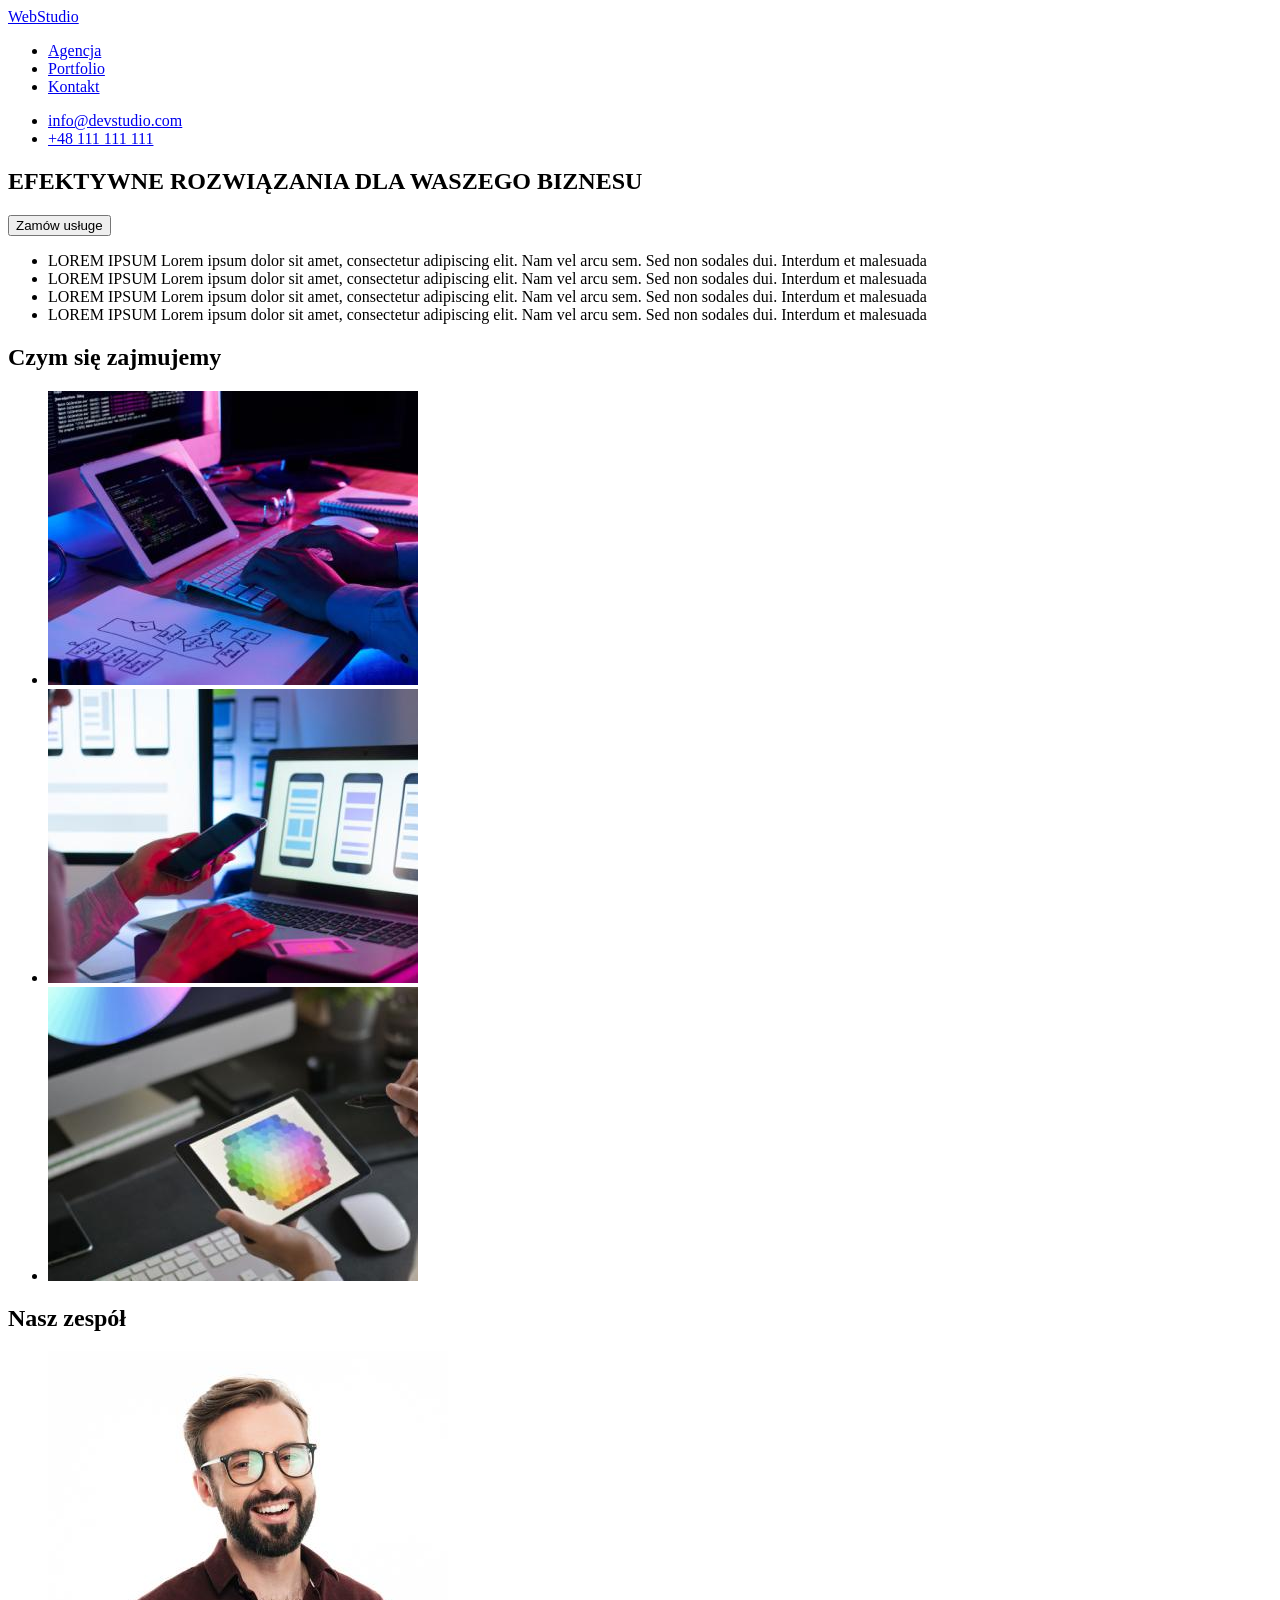
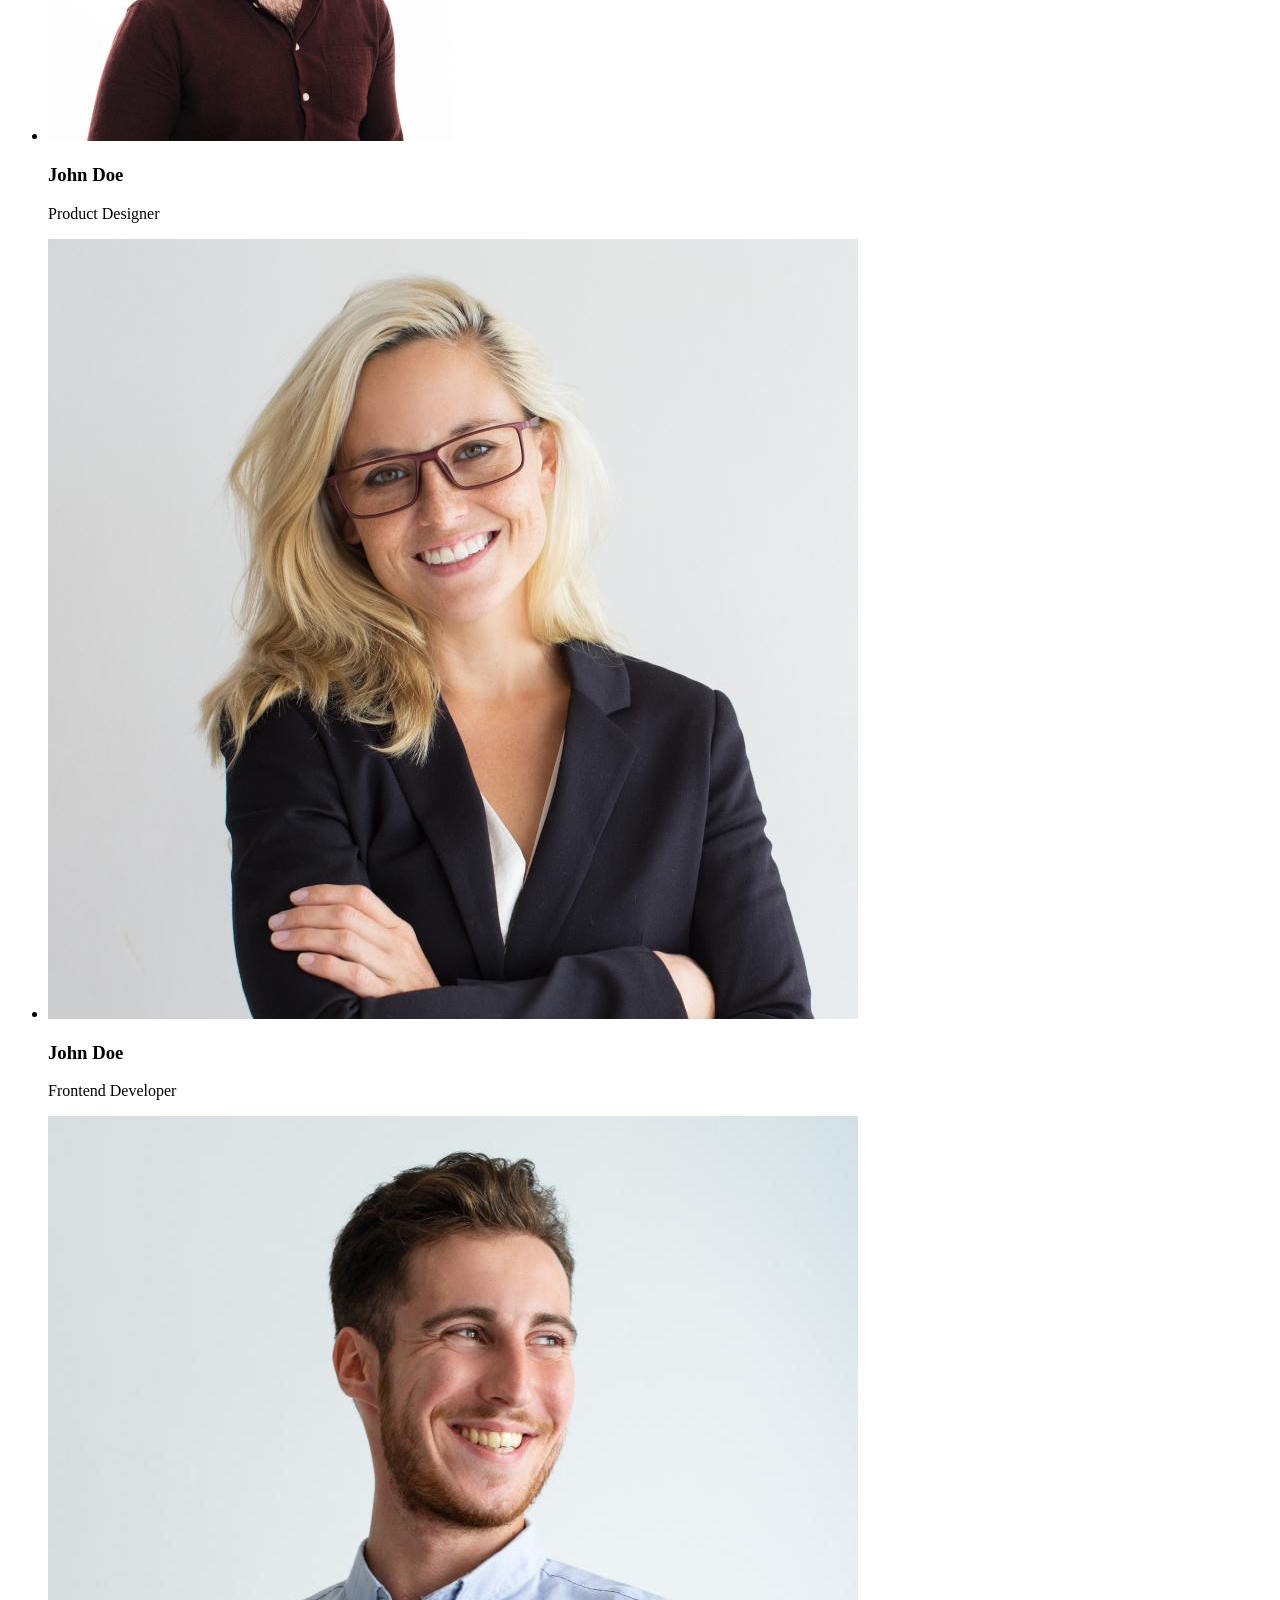
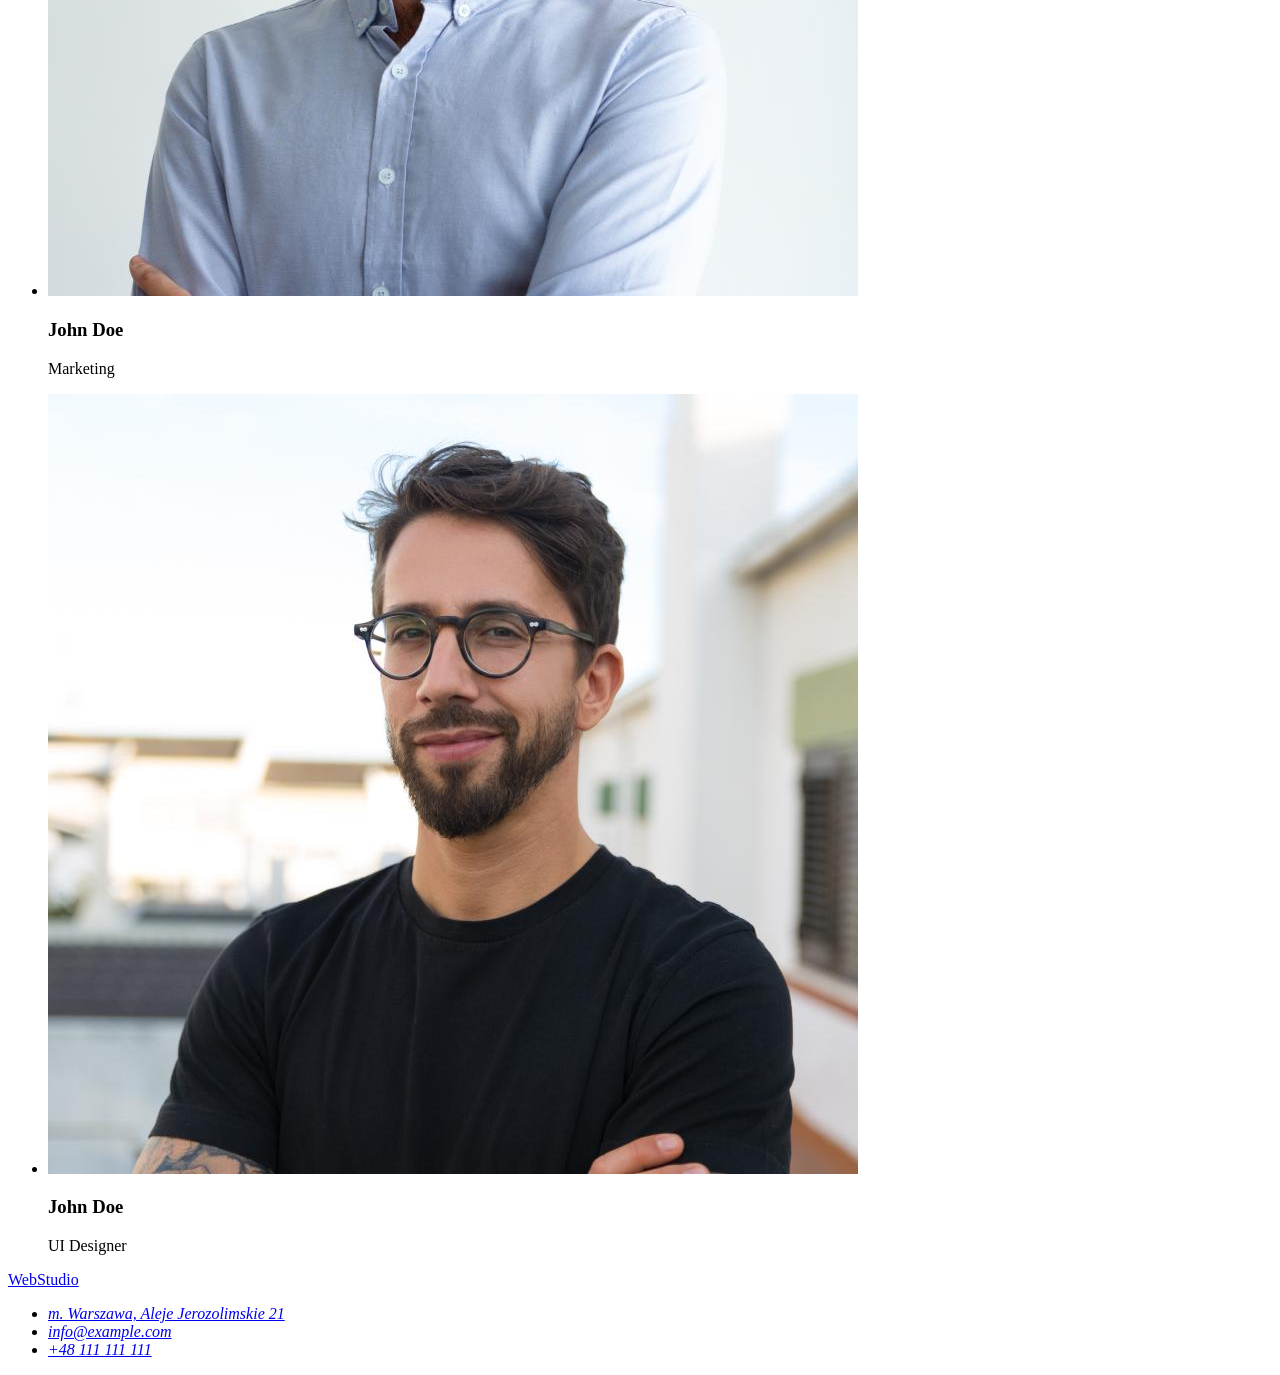
==== index.html @ 4e59d295 "Add files via upload" ====
<!DOCTYPE html>
<html lang="pl">
<head>
    <meta charset="UTF-8">
    <meta http-equiv="X-UA-Compatible" content="IE=edge">
    <meta name="viewport" content="width=device-width, initial-scale=1.0">
    <title>Studio</title>
</head>

<body>

    <header>
        <a href="WebStudio">WebStudio</a>
       
        <nav>
            <ul>
                <li><a href="#">Agencja</a></li>
                <li><a href="#">Portfolio</a></li>
                <li><a href="#">Kontakt</a></li>
            </ul> 
        </nav>
        <ul>
            <li><a href="mailto:info@devstudio.com">info@devstudio.com</a></li>
            <li><a href="tel:+48111111111">+48 111 111 111</a></li>
        </ul>
    </header>
    
    <main>
        <!--HERO-->
        <section>
            <div>
                <h1>EFEKTYWNE ROZWIĄZANIA DLA WASZEGO BIZNESU</h1>
                <button type="button">Zamów usługe</button>
            </div>
        </section>

        <!--Portfolio-->
        <section>
            <!--Nasze atuty-->
            <div>
                <ul>
                    <li>LOREM IPSUM
                    Lorem ipsum dolor sit amet, consectetur adipiscing elit. Nam vel arcu sem. Sed non sodales dui. Interdum et malesuada</li>
                    <li>LOREM IPSUM
                    Lorem ipsum dolor sit amet, consectetur adipiscing elit. Nam vel arcu sem. Sed non sodales dui. Interdum et malesuada</li>
                    <li>LOREM IPSUM
                    Lorem ipsum dolor sit amet, consectetur adipiscing elit. Nam vel arcu sem. Sed non sodales dui. Interdum et malesuada</li>
                    <li>LOREM IPSUM
                    Lorem ipsum dolor sit amet, consectetur adipiscing elit. Nam vel arcu sem. Sed non sodales dui. Interdum et malesuada</li>
                </ul>
            </div>

            <!--Czym się zajmujemy-->
            <div>
                <h2>Czym się zajmujemy</h2>
                
                <ul>
                    <li>
                        <img src="images/portfolio/box1.jpg" alt="box 1" width="370" height="294"/>
                    </li>
                    <li>
                        <img src="images/portfolio/box2.jpg" alt="box 2" width="370" height="294"/>
                    </li>
                    <li>
                        <img src="images/portfolio/box3.jpg" alt="box 3" width="370" height="294"/>
                    </li>
                </ul>
            </div>
        </section>

        <!--Agencja-->
        <section>
            <h2>Nasz zespół</h2>
            <div>
                <ul>
                    <li>
                        <img src="images/team/teamcard1.jpg" alt="team card 1" width="406" height="390">
                            <h3>John Doe</h3>
                            <p>Product Designer</p>
                    </li>
                    <li>
                        <img src="images/team/teamcard2.jpg" alt="team card 2" width="810" height="780">
                            <h3>John Doe</h3>
                            <p>Frontend Developer</p>
                    </li>
                    <li>
                        <img src="images/team/teamcard3.jpg" alt="team card 3" width="810" height="780">
                            <h3>John Doe</h3>
                            <p>Marketing</p>
                    </li>
                    <li>
                        <img src="images/team/teamcard4.jpg" alt="team card 4" width="810" height="780">
                            <h3>John Doe</h3>
                            <p>UI Designer</p>
                    </li>
                </ul>
            </div>

        </section>
    
    </main>

    <footer>

        <a href="WebStudio">WebStudio</a>
       
        <address>
            <ul>
                <li><a href="#" target="_blank">m. Warszawa, Aleje Jerozolimskie 21</a></li>
                <li><a href="mailto:info@example.com">info@example.com</a></li>
                <li><a href="tel:+48111111111">+48 111 111 111</a></li>
            </ul>
        </address>

    </footer>
                   

</body>
</html>
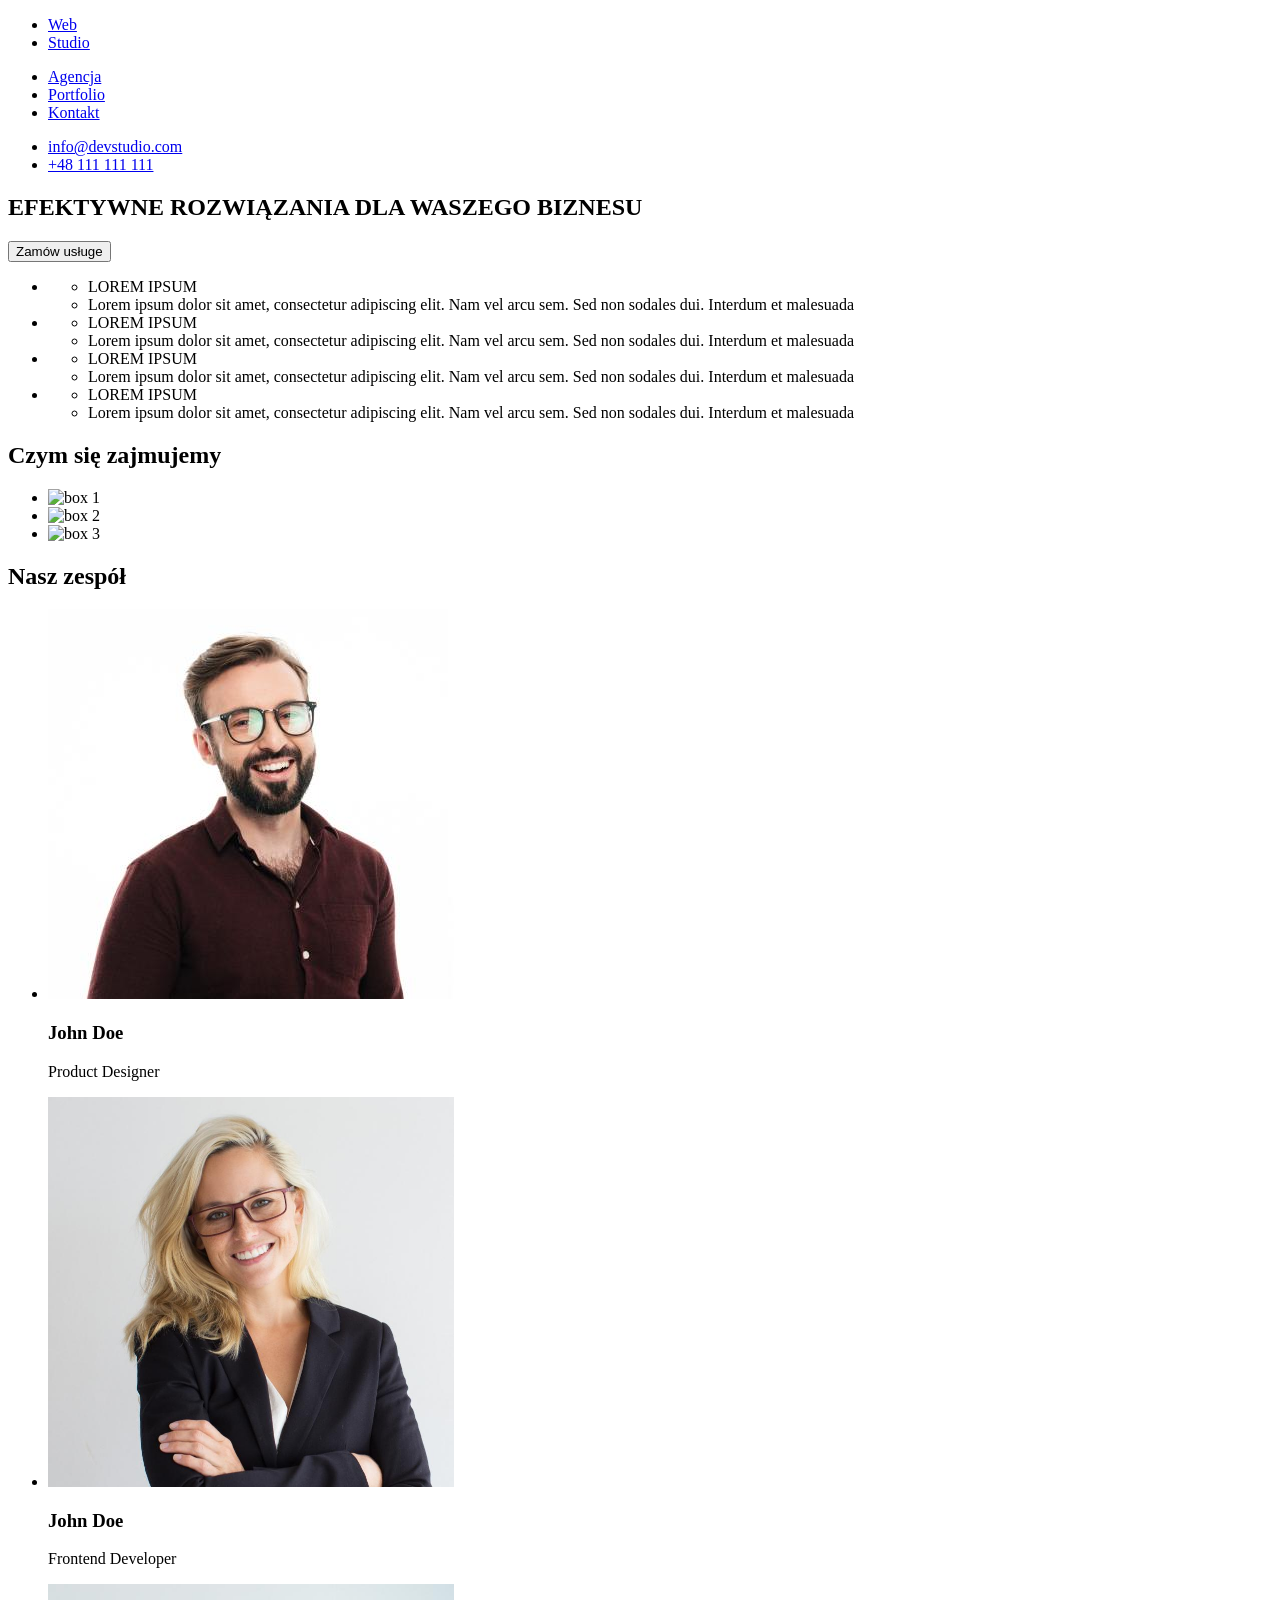
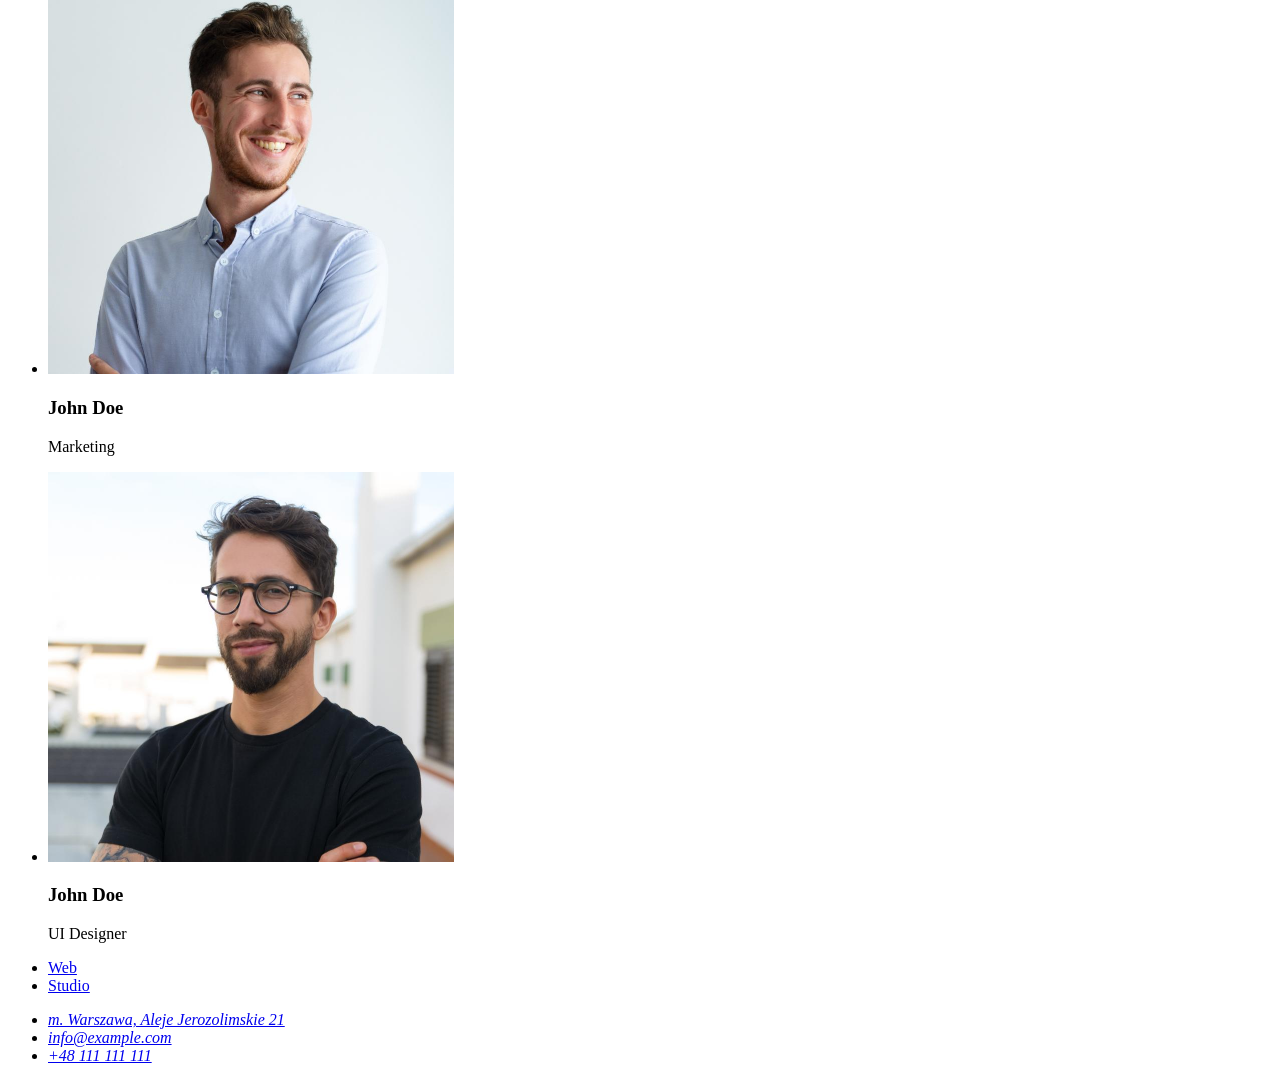
==== commit 6a1802ea: "Update index.html" ====
--- a/index.html
+++ b/index.html
@@ -4,95 +4,123 @@
     <meta charset="UTF-8">
     <meta http-equiv="X-UA-Compatible" content="IE=edge">
     <meta name="viewport" content="width=device-width, initial-scale=1.0">
+    <link rel="stylesheet" href="css/style.css">
+    <link rel="preconnect" href="https://fonts.googleapis.com">
+    <link rel="preconnect" href="https://fonts.gstatic.com" crossorigin>
+    <link href="https://fonts.googleapis.com/css2?family=Raleway:wght@700&family=Roboto:wght@400;500;700;900&display=swap"
+        rel="stylesheet">
+
     <title>Studio</title>
 </head>
 
 <body>
 
-    <header>
-        <a href="WebStudio">WebStudio</a>
-       
-        <nav>
-            <ul>
-                <li><a href="#">Agencja</a></li>
-                <li><a href="#">Portfolio</a></li>
-                <li><a href="#">Kontakt</a></li>
-            </ul> 
+    <header class="header">
+        <nav class="navigation">
+            
+                <ul class="navigation-list-logo">
+                    <li><a class="navigation-list-logo-item-left" href="index.html">Web</a></li>
+                    <li><a class="navigation-list-logo-item-right" href="index.html">Studio</a></li>
+                </ul>
+
+                <ul class="navigation-list">
+                    <li class="navigation-list-item"><a class="navigation-list-link" href="#">Agencja</a></li>
+                    <li class="navigation-list-item"><a class="navigation-list-link" href="portfolio.html">Portfolio</a></li>
+                    <li class="navigation-list-item"><a class="navigation-list-link" href="#">Kontakt</a></li>
+                </ul> 
         </nav>
-        <ul>
-            <li><a href="mailto:info@devstudio.com">info@devstudio.com</a></li>
-            <li><a href="tel:+48111111111">+48 111 111 111</a></li>
-        </ul>
+            <ul class="address">
+                <li class="address-list"><a class="address-list-mailto" href="mailto:info@devstudio.com">info@devstudio.com</a></li>
+                <li class="address-list"><a class="address-list-phone-number" href="tel:+48111111111">+48 111 111 111</a></li>
+            </ul>
     </header>
     
-    <main>
+    <main class="main">
         <!--HERO-->
-        <section>
-            <div>
-                <h1>EFEKTYWNE ROZWIĄZANIA DLA WASZEGO BIZNESU</h1>
-                <button type="button">Zamów usługe</button>
+        <section class="hero">
+            <div class="hero-central">
+                <h1 class="main-header">EFEKTYWNE ROZWIĄZANIA DLA WASZEGO BIZNESU</h1>
+                <button class="modal-btn" type="button">Zamów usługe</button>
             </div>
         </section>
 
-        <!--Portfolio-->
-        <section>
+        <!-- O nas -->
+        <section class="about">
             <!--Nasze atuty-->
-            <div>
-                <ul>
-                    <li>LOREM IPSUM
-                    Lorem ipsum dolor sit amet, consectetur adipiscing elit. Nam vel arcu sem. Sed non sodales dui. Interdum et malesuada</li>
-                    <li>LOREM IPSUM
-                    Lorem ipsum dolor sit amet, consectetur adipiscing elit. Nam vel arcu sem. Sed non sodales dui. Interdum et malesuada</li>
-                    <li>LOREM IPSUM
-                    Lorem ipsum dolor sit amet, consectetur adipiscing elit. Nam vel arcu sem. Sed non sodales dui. Interdum et malesuada</li>
-                    <li>LOREM IPSUM
-                    Lorem ipsum dolor sit amet, consectetur adipiscing elit. Nam vel arcu sem. Sed non sodales dui. Interdum et malesuada</li>
+            <div class="about-top">
+                <ul class="about-strengths-list">
+                    <li class="about-strengths-list-item">
+                        <ul class="about-strengths-list-item-list">
+                            <li class="about-strengths-list-item-list-item">LOREM IPSUM</li>
+                            <li class="about-strengths-list-item-list-item-text">Lorem ipsum dolor sit amet, consectetur adipiscing elit. Nam vel arcu sem. Sed non sodales dui. Interdum et malesuada</li>
+                        </ul>
+                    </li>    
+                   
+                    <li class="about-strengths-list-item">
+                        <ul class="about-strengths-list-item-list">
+                            <li class="about-strengths-list-item-list-item">LOREM IPSUM</li>
+                            <li class="about-strengths-list-item-list-item-text">Lorem ipsum dolor sit amet, consectetur adipiscing elit. Nam vel arcu sem. Sed non sodales dui. Interdum et malesuada</li>
+                        </ul>
+                    </li>
+                    <li class="about-strengths-list-item">
+                        <ul class="about-strengths-list-item-list">
+                            <li class="about-strengths-list-item-list-item">LOREM IPSUM</li>
+                            <li class="about-strengths-list-item-list-item-text">Lorem ipsum dolor sit amet, consectetur adipiscing elit. Nam vel arcu sem. Sed non sodales dui. Interdum et malesuada</li>
+                        </ul>
+                    </li>
+                    <li class="about-strengths-list-item">
+                        <ul class="about-strengths-list-item-list">
+                            <li class="about-strengths-list-item-list-item">LOREM IPSUM</li>
+                            <li class="about-strengths-list-item-list-item-text">Lorem ipsum dolor sit amet, consectetur adipiscing elit. Nam vel arcu sem. Sed non sodales dui. Interdum et malesuada</li>
+                        </ul>
+                    </li>
                 </ul>
             </div>
 
             <!--Czym się zajmujemy-->
-            <div>
-                <h2>Czym się zajmujemy</h2>
+            <div class="about-bottom">
+                <h2 class="secondary-header">Czym się zajmujemy</h2>
                 
-                <ul>
-                    <li>
-                        <img src="images/portfolio/box1.jpg" alt="box 1" width="370" height="294"/>
+                <ul class="about-img-list">
+                    <li class="about-img-list-item">
+                        <img class="about-img-list-img" src="images/job/box1.jpg" alt="box 1" width="370" height="294"/>
                     </li>
-                    <li>
-                        <img src="images/portfolio/box2.jpg" alt="box 2" width="370" height="294"/>
+                    <li class="about-img-list-item">
+                        <img class="about-img-list-img" src="images/job/box2.jpg" alt="box 2" width="370" height="294"/>
                     </li>
-                    <li>
-                        <img src="images/portfolio/box3.jpg" alt="box 3" width="370" height="294"/>
+                    <li class="about-img-list-item">
+                        <img class="about-img-list-img" src="images/job/box3.jpg" alt="box 3" width="370" height="294"/>
                     </li>
                 </ul>
             </div>
         </section>
 
         <!--Agencja-->
-        <section>
-            <h2>Nasz zespół</h2>
-            <div>
-                <ul>
-                    <li>
-                        <img src="images/team/teamcard1.jpg" alt="team card 1" width="406" height="390">
-                            <h3>John Doe</h3>
-                            <p>Product Designer</p>
+        <section class="agency">
+            <h2 class="secondary-header">Nasz zespół</h2>
+            <div class="agency-central">
+                <ul class="agency-img-list">
+                    <li class="agency-img-list-item">
+                        <img class="agency-img-list-item-team" src="images/team/teamcard1.jpg" alt="team card 1" width="406" height="390">
+                            <h3 class="agency-list-name">John Doe</h3>
+                            <p class="agency-img-list-item-team-item">Product Designer</p>
                     </li>
-                    <li>
-                        <img src="images/team/teamcard2.jpg" alt="team card 2" width="810" height="780">
-                            <h3>John Doe</h3>
-                            <p>Frontend Developer</p>
+                    <li class="agency-img-list-item">
+                        <img class="agency-img-list-item-team" src="images/team/teamcard2.jpg" alt="team card 2" width="406" height="390">
+                            <h3 class="agency-list-name">John Doe</h3>
+                            <p class="agency-img-list-item-team-item">Frontend Developer</p>
                     </li>
-                    <li>
-                        <img src="images/team/teamcard3.jpg" alt="team card 3" width="810" height="780">
-                            <h3>John Doe</h3>
-                            <p>Marketing</p>
+                    <li class="agency-img-list-item">
+                        <img class="agency-img-list-item-team" src="images/team/teamcard3.jpg" alt="team card 3" width="406" height="390">
+                            <h3 class="agency-list-name">John Doe</h3>
+                            <p class="agency-img-list-item-team-item">Marketing</p>
                     </li>
-                    <li>
-                        <img src="images/team/teamcard4.jpg" alt="team card 4" width="810" height="780">
-                            <h3>John Doe</h3>
-                            <p>UI Designer</p>
+                    <li class="agency-img-list-item">
+                        <img class="agency-img-list-item-team" src="images/team/teamcard4.jpg" alt="team card 4" width="406" height="390">
+                            <h3 class="agency-list-name">John Doe</h3>
+                            <p class="agency-img-list-item-team-item">UI Designer</p>
                     </li>
+                    
                 </ul>
             </div>
 
@@ -100,15 +128,19 @@
     
     </main>
 
-    <footer>
+    <footer class="footer">
+    
+        <ul class="navigation-list-logo">
+            <li><a class="navigation-list-logo-item-left" href="index.html">Web</a></li>
+            <li><a class="navigation-list-logo-item-right" href="index.html">Studio</a></li>
+        </ul>
 
-        <a href="WebStudio">WebStudio</a>
        
-        <address>
-            <ul>
-                <li><a href="#" target="_blank">m. Warszawa, Aleje Jerozolimskie 21</a></li>
-                <li><a href="mailto:info@example.com">info@example.com</a></li>
-                <li><a href="tel:+48111111111">+48 111 111 111</a></li>
+        <address class="address">
+            <ul class="address-list">
+                <li class="address-list-item"><a class="address-list-item-link-address" href="#" target="_blank">m. Warszawa, Aleje Jerozolimskie 21</a></li>
+                <li class="address-list-item"><a class="address-list-item-link-mailto" href="mailto:info@example.com">info@example.com</a></li>
+                <li class="address-list-item"><a class="address-list-item-link-phone-number" href="tel:+48111111111">+48 111 111 111</a></li>
             </ul>
         </address>
 
@@ -116,4 +148,4 @@
                    
 
 </body>
-</html>+</html>
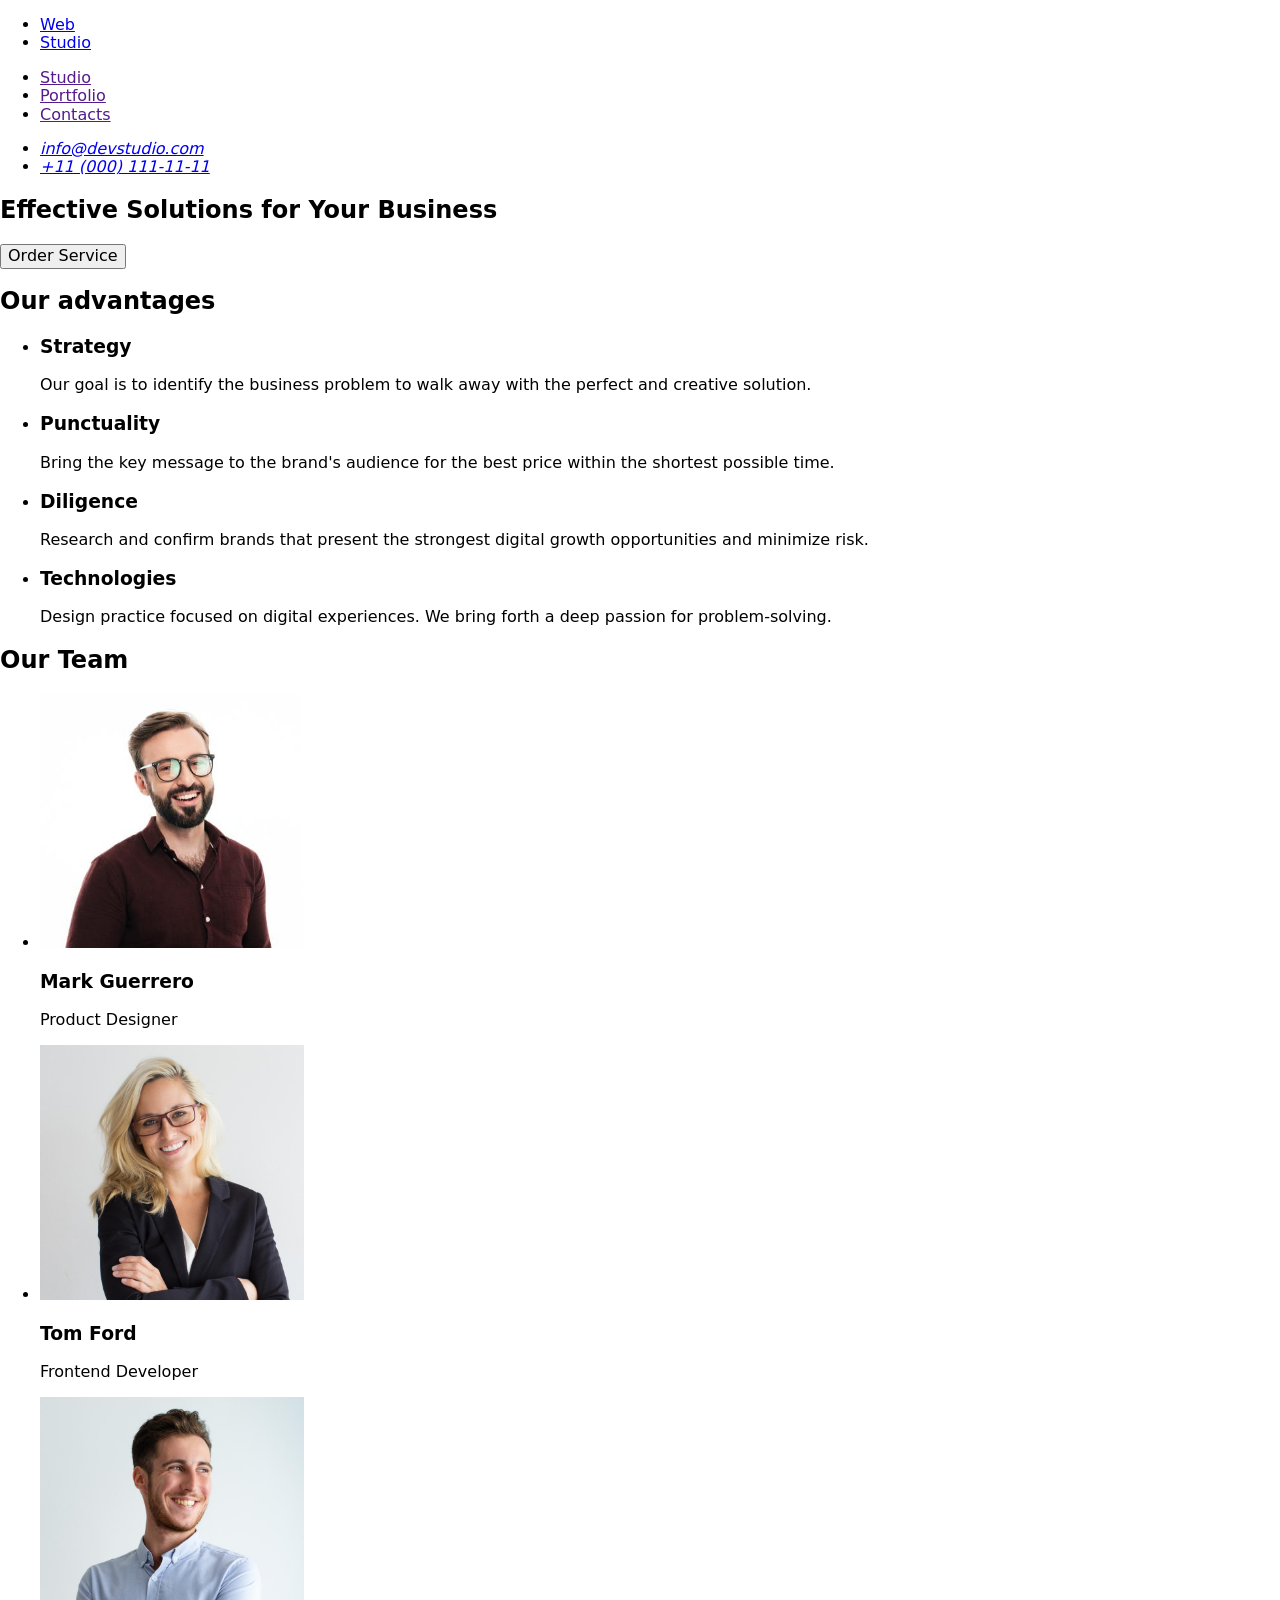
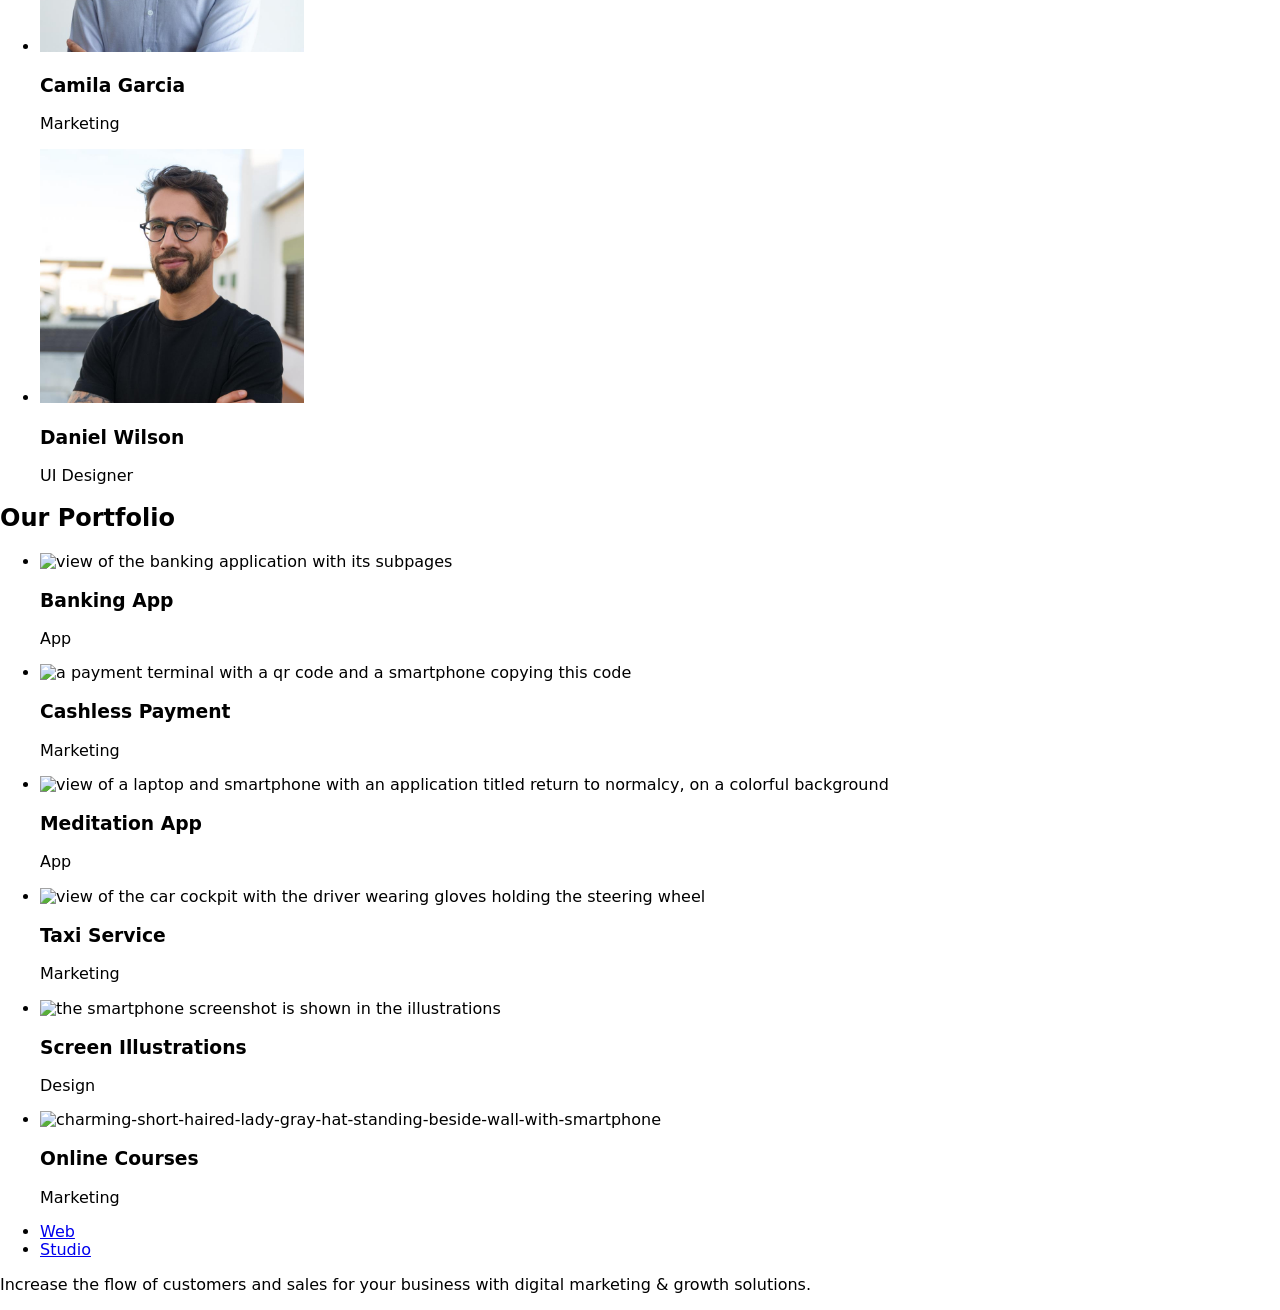
==== commit 28e4cd4e: "Add files via upload" ====
--- a/index.html
+++ b/index.html
@@ -1,151 +1,244 @@
 <!DOCTYPE html>
-<html lang="pl">
-<head>
-    <meta charset="UTF-8">
-    <meta http-equiv="X-UA-Compatible" content="IE=edge">
-    <meta name="viewport" content="width=device-width, initial-scale=1.0">
-    <link rel="stylesheet" href="css/style.css">
-    <link rel="preconnect" href="https://fonts.googleapis.com">
-    <link rel="preconnect" href="https://fonts.gstatic.com" crossorigin>
-    <link href="https://fonts.googleapis.com/css2?family=Raleway:wght@700&family=Roboto:wght@400;500;700;900&display=swap"
-        rel="stylesheet">
-
-    <title>Studio</title>
-</head>
-
-<body>
-
+<html lang="en">
+  <head>
+    <meta charset="UTF-8" />
+    <meta http-equiv="X-UA-Compatible" content="IE=edge" />
+    <meta name="viewport" content="width=device-width, initial-scale=1.0" />
+    <link rel="preconnect" href="https://fonts.googleapis.com" />
+    <link rel="preconnect" href="https://fonts.gstatic.com" crossorigin />
+    <link
+      href="https://fonts.googleapis.com/css2?family=Raleway:ital,wght@0,700;1,700&family=Roboto:wght@400;500;700&display=swap"
+      rel="stylesheet"
+    />
+    <link
+      rel="stylesheet"
+      href="https://cdn.jsdelivr.net/npm/modern-normalize@1.1.0/modern-normalize.min.css"
+    />
+    <link rel="stylesheet" href="./css/styles.css" />
+    <title>WebStudio</title>
+  </head>
+
+  <body>
     <header class="header">
-        <nav class="navigation">
-            
-                <ul class="navigation-list-logo">
-                    <li><a class="navigation-list-logo-item-left" href="index.html">Web</a></li>
-                    <li><a class="navigation-list-logo-item-right" href="index.html">Studio</a></li>
-                </ul>
-
-                <ul class="navigation-list">
-                    <li class="navigation-list-item"><a class="navigation-list-link" href="#">Agencja</a></li>
-                    <li class="navigation-list-item"><a class="navigation-list-link" href="portfolio.html">Portfolio</a></li>
-                    <li class="navigation-list-item"><a class="navigation-list-link" href="#">Kontakt</a></li>
-                </ul> 
-        </nav>
-            <ul class="address">
-                <li class="address-list"><a class="address-list-mailto" href="mailto:info@devstudio.com">info@devstudio.com</a></li>
-                <li class="address-list"><a class="address-list-phone-number" href="tel:+48111111111">+48 111 111 111</a></li>
-            </ul>
+      <nav class="navigation">
+        <ul class="navigation-list-logo">
+          <li>
+            <a class="navigation-list-logo-item-left" href="./index.html"
+              >Web</a
+            >
+          </li>
+          <li>
+            <a class="navigation-list-logo-item-right" href="./index.html"
+              >Studio</a
+            >
+          </li>
+        </ul>
+        <ul class="navigation-list">
+          <li class="navigation-list-item">
+            <a class="navigation-list-link" href="">Studio</a>
+          </li>
+          <li class="navigation-list-item">
+            <a class="navigation-list-link" href="">Portfolio</a>
+          </li>
+          <li class="navigation-list-item">
+            <a class="navigation-list-link" href="">Contacts</a>
+          </li>
+        </ul>
+      </nav>
+      <address>
+        <ul class="address">
+          <li class="address-list">
+            <a class="address-list-mailto" href="mailto:info@devstudio.com"
+              >info@devstudio.com</a
+            >
+          </li>
+          <li class="address-list">
+            <a class="address-list-phone-number" href="tel:+110001111111"
+              >+11 (000) 111-11-11</a
+            >
+          </li>
+        </ul>
+      </address>
     </header>
-    
+
     <main class="main">
-        <!--HERO-->
-        <section class="hero">
-            <div class="hero-central">
-                <h1 class="main-header">EFEKTYWNE ROZWIĄZANIA DLA WASZEGO BIZNESU</h1>
-                <button class="modal-btn" type="button">Zamów usługe</button>
-            </div>
-        </section>
-
-        <!-- O nas -->
-        <section class="about">
-            <!--Nasze atuty-->
-            <div class="about-top">
-                <ul class="about-strengths-list">
-                    <li class="about-strengths-list-item">
-                        <ul class="about-strengths-list-item-list">
-                            <li class="about-strengths-list-item-list-item">LOREM IPSUM</li>
-                            <li class="about-strengths-list-item-list-item-text">Lorem ipsum dolor sit amet, consectetur adipiscing elit. Nam vel arcu sem. Sed non sodales dui. Interdum et malesuada</li>
-                        </ul>
-                    </li>    
-                   
-                    <li class="about-strengths-list-item">
-                        <ul class="about-strengths-list-item-list">
-                            <li class="about-strengths-list-item-list-item">LOREM IPSUM</li>
-                            <li class="about-strengths-list-item-list-item-text">Lorem ipsum dolor sit amet, consectetur adipiscing elit. Nam vel arcu sem. Sed non sodales dui. Interdum et malesuada</li>
-                        </ul>
-                    </li>
-                    <li class="about-strengths-list-item">
-                        <ul class="about-strengths-list-item-list">
-                            <li class="about-strengths-list-item-list-item">LOREM IPSUM</li>
-                            <li class="about-strengths-list-item-list-item-text">Lorem ipsum dolor sit amet, consectetur adipiscing elit. Nam vel arcu sem. Sed non sodales dui. Interdum et malesuada</li>
-                        </ul>
-                    </li>
-                    <li class="about-strengths-list-item">
-                        <ul class="about-strengths-list-item-list">
-                            <li class="about-strengths-list-item-list-item">LOREM IPSUM</li>
-                            <li class="about-strengths-list-item-list-item-text">Lorem ipsum dolor sit amet, consectetur adipiscing elit. Nam vel arcu sem. Sed non sodales dui. Interdum et malesuada</li>
-                        </ul>
-                    </li>
-                </ul>
-            </div>
-
-            <!--Czym się zajmujemy-->
-            <div class="about-bottom">
-                <h2 class="secondary-header">Czym się zajmujemy</h2>
-                
-                <ul class="about-img-list">
-                    <li class="about-img-list-item">
-                        <img class="about-img-list-img" src="images/job/box1.jpg" alt="box 1" width="370" height="294"/>
-                    </li>
-                    <li class="about-img-list-item">
-                        <img class="about-img-list-img" src="images/job/box2.jpg" alt="box 2" width="370" height="294"/>
-                    </li>
-                    <li class="about-img-list-item">
-                        <img class="about-img-list-img" src="images/job/box3.jpg" alt="box 3" width="370" height="294"/>
-                    </li>
-                </ul>
-            </div>
-        </section>
-
-        <!--Agencja-->
-        <section class="agency">
-            <h2 class="secondary-header">Nasz zespół</h2>
-            <div class="agency-central">
-                <ul class="agency-img-list">
-                    <li class="agency-img-list-item">
-                        <img class="agency-img-list-item-team" src="images/team/teamcard1.jpg" alt="team card 1" width="406" height="390">
-                            <h3 class="agency-list-name">John Doe</h3>
-                            <p class="agency-img-list-item-team-item">Product Designer</p>
-                    </li>
-                    <li class="agency-img-list-item">
-                        <img class="agency-img-list-item-team" src="images/team/teamcard2.jpg" alt="team card 2" width="406" height="390">
-                            <h3 class="agency-list-name">John Doe</h3>
-                            <p class="agency-img-list-item-team-item">Frontend Developer</p>
-                    </li>
-                    <li class="agency-img-list-item">
-                        <img class="agency-img-list-item-team" src="images/team/teamcard3.jpg" alt="team card 3" width="406" height="390">
-                            <h3 class="agency-list-name">John Doe</h3>
-                            <p class="agency-img-list-item-team-item">Marketing</p>
-                    </li>
-                    <li class="agency-img-list-item">
-                        <img class="agency-img-list-item-team" src="images/team/teamcard4.jpg" alt="team card 4" width="406" height="390">
-                            <h3 class="agency-list-name">John Doe</h3>
-                            <p class="agency-img-list-item-team-item">UI Designer</p>
-                    </li>
-                    
-                </ul>
-            </div>
-
-        </section>
-    
+      <!--HERO-->
+      <section class="hero">
+        <h1 class="main-header">Effective Solutions for Your Business</h1>
+        <button class="modal-btn" type="button">Order Service</button>
+      </section>
+
+      <!--O nas-->
+      <section class="about">
+        <!--Nasze atuty-->
+        <h2 class="secondary-header">Our advantages</h2>
+        <ul class="about-strengths">
+          <li class="about-strengths-list">
+            <h3 class="about-header-list">Strategy</h3>
+            <p class="about-strengths-list-item">
+              Our goal is to identify the business problem to walk away with the
+              perfect and creative solution.
+            </p>
+          </li>
+          <li class="about-strengths-list">
+            <h3 class="about-header-list">Punctuality</h3>
+            <p class="about-strengths-list-item">
+              Bring the key message to the brand's audience for the best price
+              within the shortest possible time.
+            </p>
+          </li>
+          <li class="about-strengths-list">
+            <h3 class="about-header-list">Diligence</h3>
+            <p class="about-strengths-list-item">
+              Research and confirm brands that present the strongest digital
+              growth opportunities and minimize risk.
+            </p>
+          </li>
+          <li class="about-strengths-list">
+            <h3 class="about-header-list">Technologies</h3>
+            <p class="about-strengths-list-item">
+              Design practice focused on digital experiences. We bring forth a
+              deep passion for problem-solving.
+            </p>
+          </li>
+        </ul>
+      </section>
+
+      <!--Agencja-->
+      <section class="agency">
+        <h2 class="secondary-header">Our Team</h2>
+        <ul class="agency-img">
+          <li class="agency-img-list">
+            <img
+              class="agency-img-list-team"
+              src="./images/team/teamcard1.jpg"
+              alt="smiling man with dark beard in a blue shirt"
+              width="264"
+            />
+            <h3 class="agency-list-name">Mark Guerrero</h3>
+            <p class="agency-list-name-item">Product Designer</p>
+          </li>
+          <li class="agency-img-list">
+            <img
+              class="agency-img-list-team"
+              src="./images/team/teamcard2.jpg"
+              alt="a smiling man with red beard and a blue shirt"
+              width="264"
+            />
+            <h3 class="agency-list-name">Tom Ford</h3>
+            <p class="agency-list-name-item">Frontend Developer</p>
+          </li>
+          <li class="agency-img-list">
+            <img
+              class="agency-img-list-team"
+              src="./images/team/teamcard3.jpg"
+              alt="woman with long black hair in a pink sweater"
+              width="264"
+            />
+            <h3 class="agency-list-name">Camila Garcia</h3>
+            <p class="agency-list-name-item">Marketing</p>
+          </li>
+          <li class="agency-img-list">
+            <img
+              class="agency-img-list-team"
+              src="./images/team/teamcard4.jpg"
+              alt="a shaggy man with short stubble in a gray T-shirt"
+              width="264"
+            />
+            <h3 class="agency-list-name">Daniel Wilson</h3>
+            <p class="agency-list-name-item">UI Designer</p>
+          </li>
+        </ul>
+      </section>
+
+      <!--Portfolio-->
+      <section class="portfolio">
+        <h2 class="secondary-header">Our Portfolio</h2>
+        <ul class="portfolio-img">
+          <li class="portfolio-img-list">
+            <img
+              class="portfolio-img-list-item"
+              src="./images/portfolio/img1.jpg"
+              alt="view of the banking application with its subpages"
+              width="360"
+            />
+            <h3 class="portfolio-list-title">Banking App</h3>
+            <p class="portfolio-list-product">App</p>
+          </li>
+          <li class="portfolio-img-list">
+            <img
+              class="portfolio-img-list-item"
+              src="./images/portfolio/img2.jpg"
+              alt="a payment terminal with a qr code and a smartphone copying this code"
+              width="360"
+            />
+            <h3 class="portfolio-list-title">Cashless Payment</h3>
+            <p class="portfolio-list-product">Marketing</p>
+          </li>
+          <li class="portfolio-img-list">
+            <img
+              class="portfolio-img-list-item"
+              src="./images/portfolio/img3.jpg"
+              alt="view of a laptop and smartphone with an application titled return to normalcy, on a colorful background"
+              width="360"
+            />
+            <h3 class="portfolio-list-title">Meditation App</h3>
+            <p class="portfolio-list-product">App</p>
+          </li>
+          <li class="portfolio-img-list">
+            <img
+              class="portfolio-img-list-item"
+              src="./images/portfolio/img4.jpg"
+              alt="view of the car cockpit with the driver wearing gloves holding the steering wheel"
+              width="360"
+            />
+            <h3 class="portfolio-list-title">Taxi Service</h3>
+            <p class="portfolio-list-product">Marketing</p>
+          </li>
+          <li class="portfolio-img-list">
+            <img
+              class="portfolio-img-list-item"
+              src="./images/portfolio/img5.jpg"
+              alt="the smartphone screenshot is shown in the illustrations"
+              width="360"
+            />
+            <h3 class="portfolio-list-title">Screen Illustrations</h3>
+            <p class="portfolio-list-product">Design</p>
+          </li>
+          <li class="portfolio-img-list">
+            <img
+              class="portfolio-img-list-item"
+              src="./images/portfolio/img6.jpg"
+              alt="charming-short-haired-lady-gray-hat-standing-beside-wall-with-smartphone"
+              width="360"
+            />
+            <h3 class="portfolio-list-title">Online Courses</h3>
+            <p class="portfolio-list-product">Marketing</p>
+          </li>
+        </ul>
+      </section>
     </main>
 
+    <!---->
     <footer class="footer">
-    
-        <ul class="navigation-list-logo">
-            <li><a class="navigation-list-logo-item-left" href="index.html">Web</a></li>
-            <li><a class="navigation-list-logo-item-right" href="index.html">Studio</a></li>
-        </ul>
-
-       
-        <address class="address">
-            <ul class="address-list">
-                <li class="address-list-item"><a class="address-list-item-link-address" href="#" target="_blank">m. Warszawa, Aleje Jerozolimskie 21</a></li>
-                <li class="address-list-item"><a class="address-list-item-link-mailto" href="mailto:info@example.com">info@example.com</a></li>
-                <li class="address-list-item"><a class="address-list-item-link-phone-number" href="tel:+48111111111">+48 111 111 111</a></li>
-            </ul>
-        </address>
-
+      <ul class="navigation-list-logo">
+        <li>
+          <a class="footer-navigation-list-logo-item-left" href="./index.html"
+            >Web</a
+          >
+        </li>
+        <li>
+          <a class="footer-navigation-list-logo-item-right" href="./index.html"
+            >Studio</a
+          >
+        </li>
+      </ul>
+      <!--<a href="./index.html">WebStudio</a>-->
+
+      <p class="footer-text">
+        Increase the flow of customers and sales for your business with digital
+        marketing & growth solutions.
+      </p>
     </footer>
-                   
-
-</body>
+  </body>
 </html>
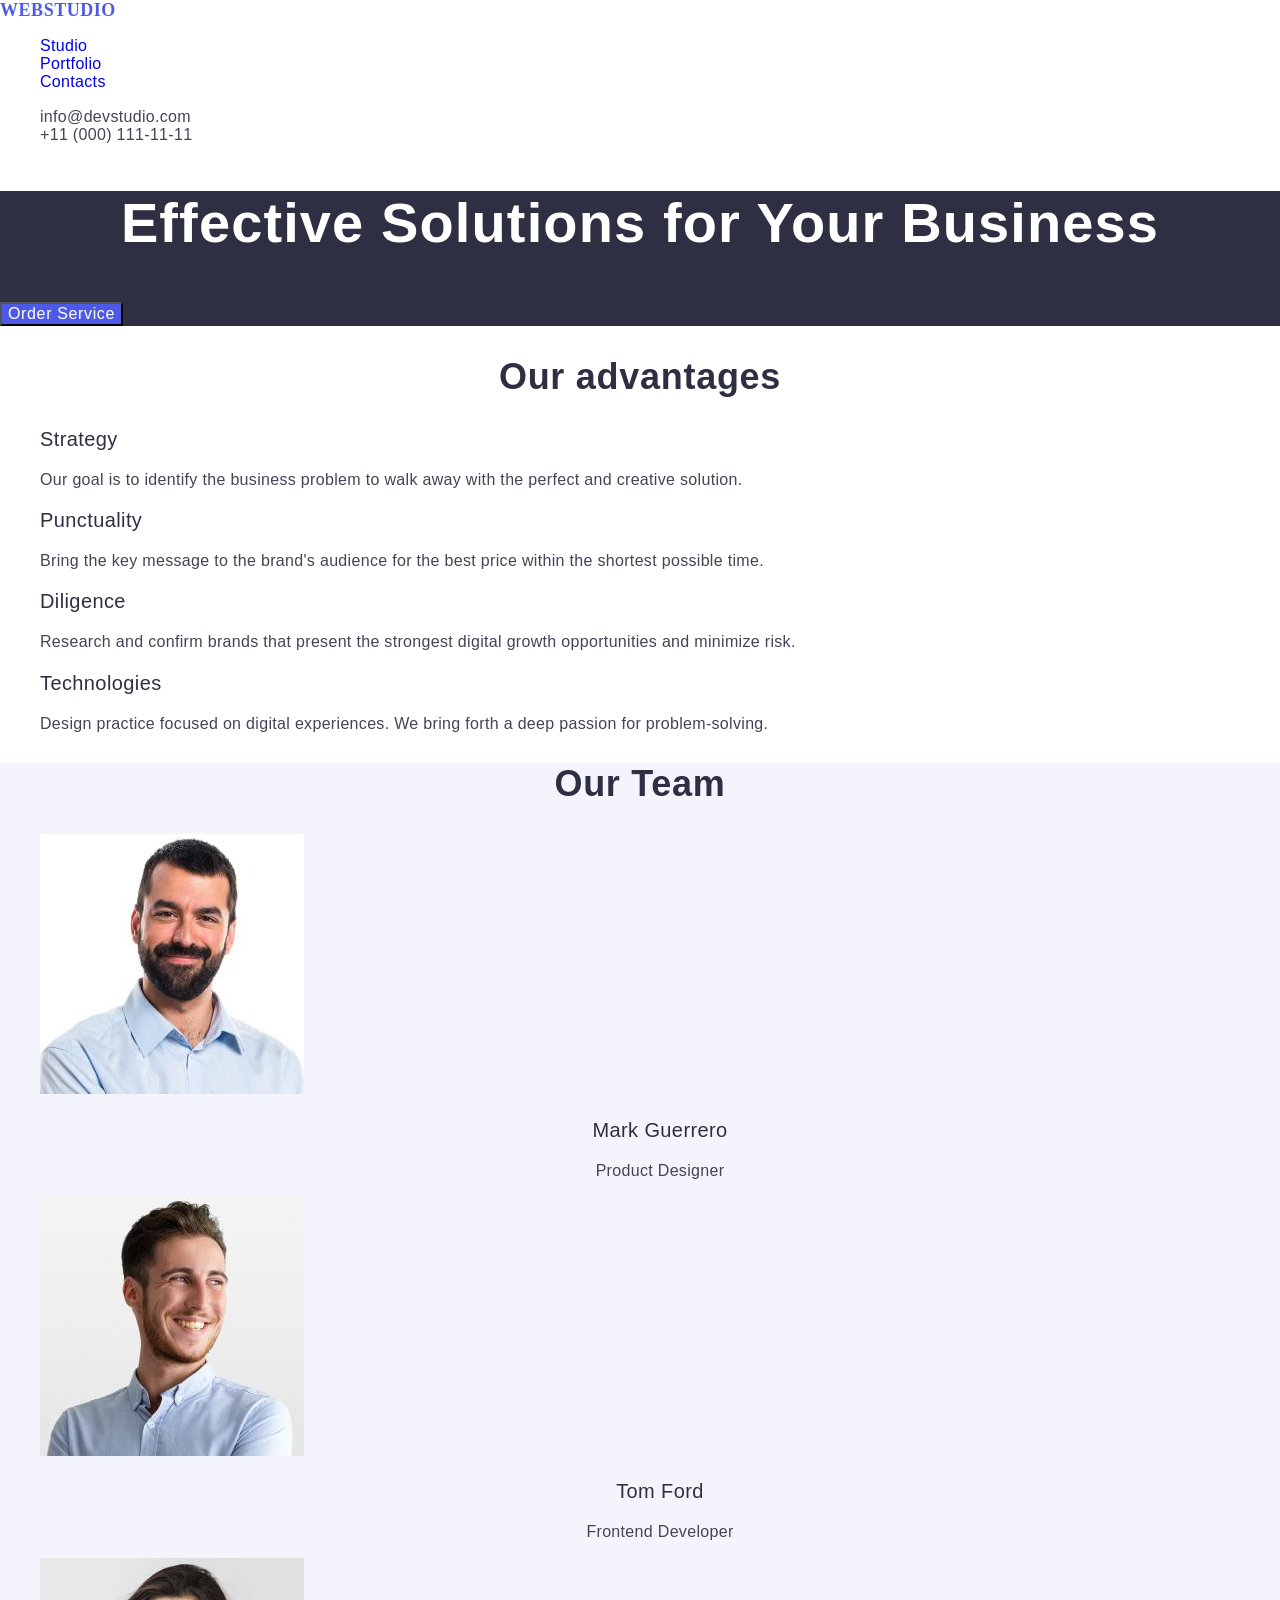
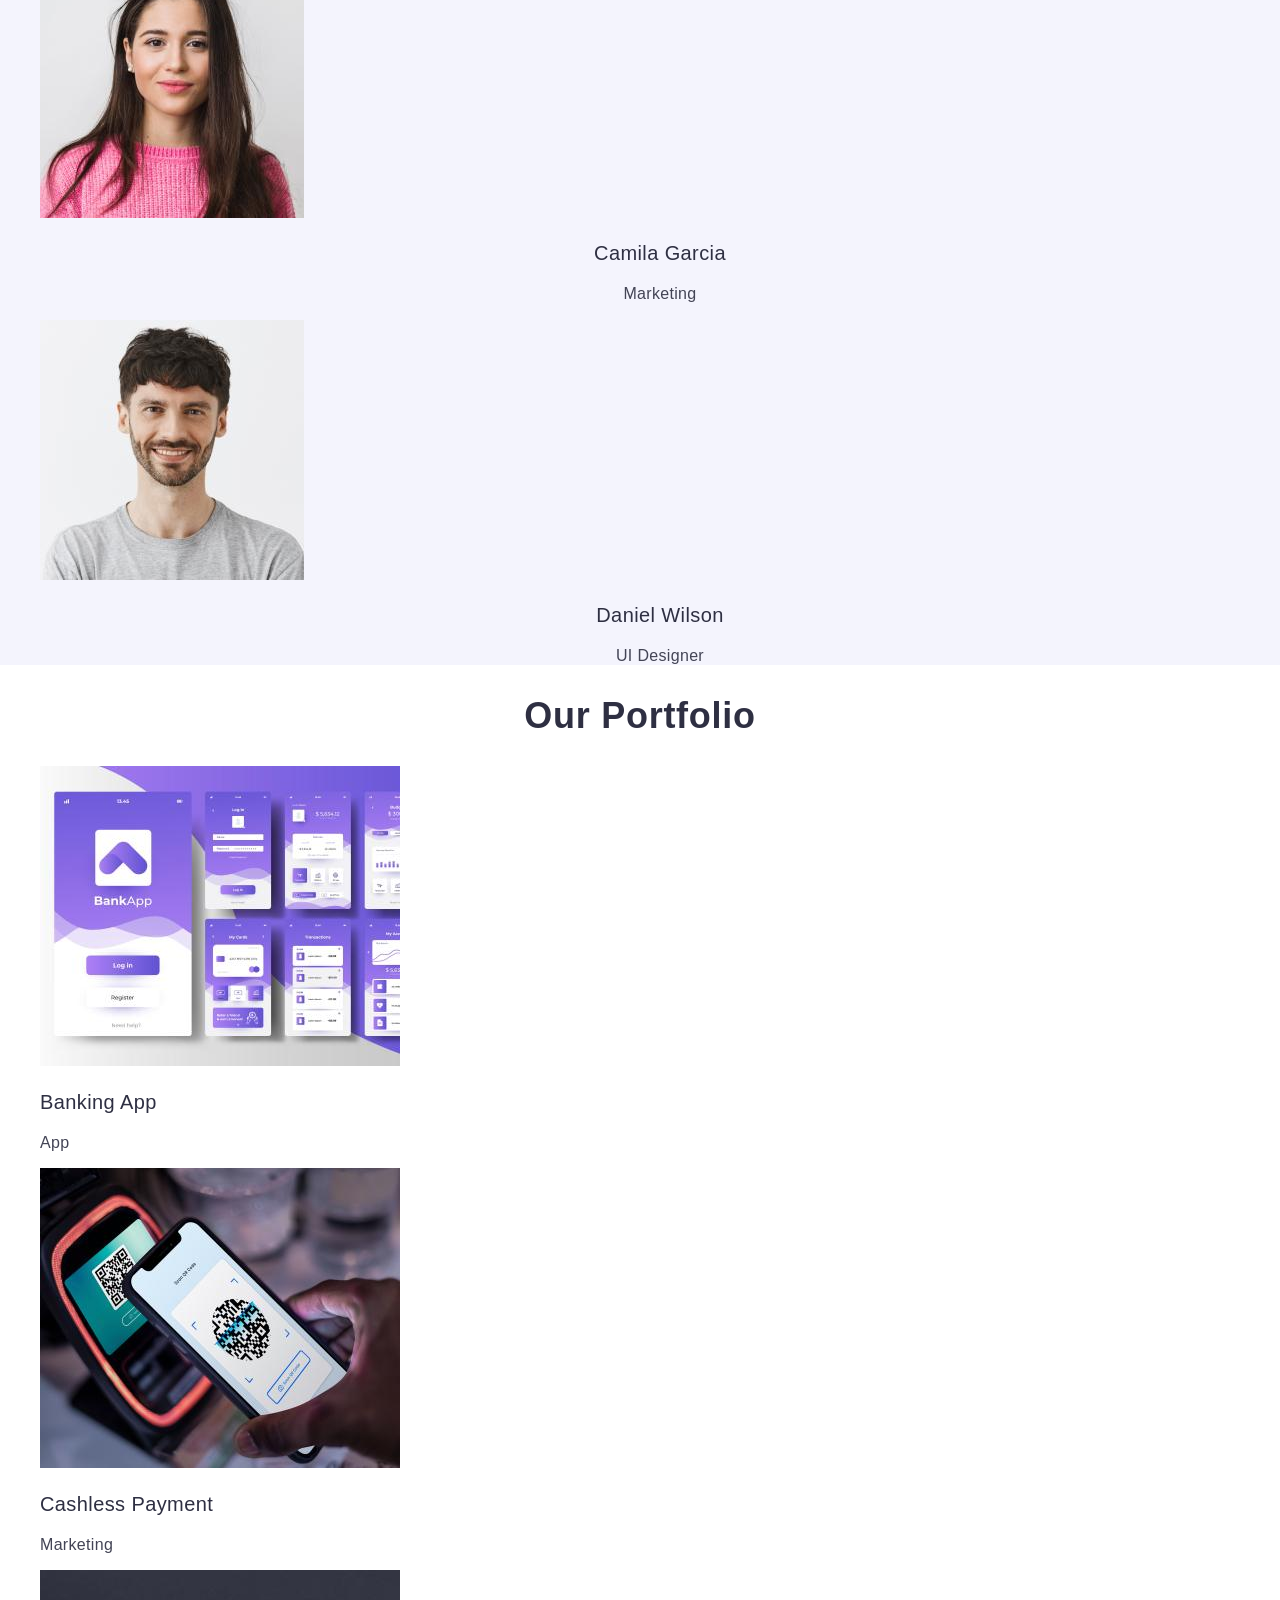
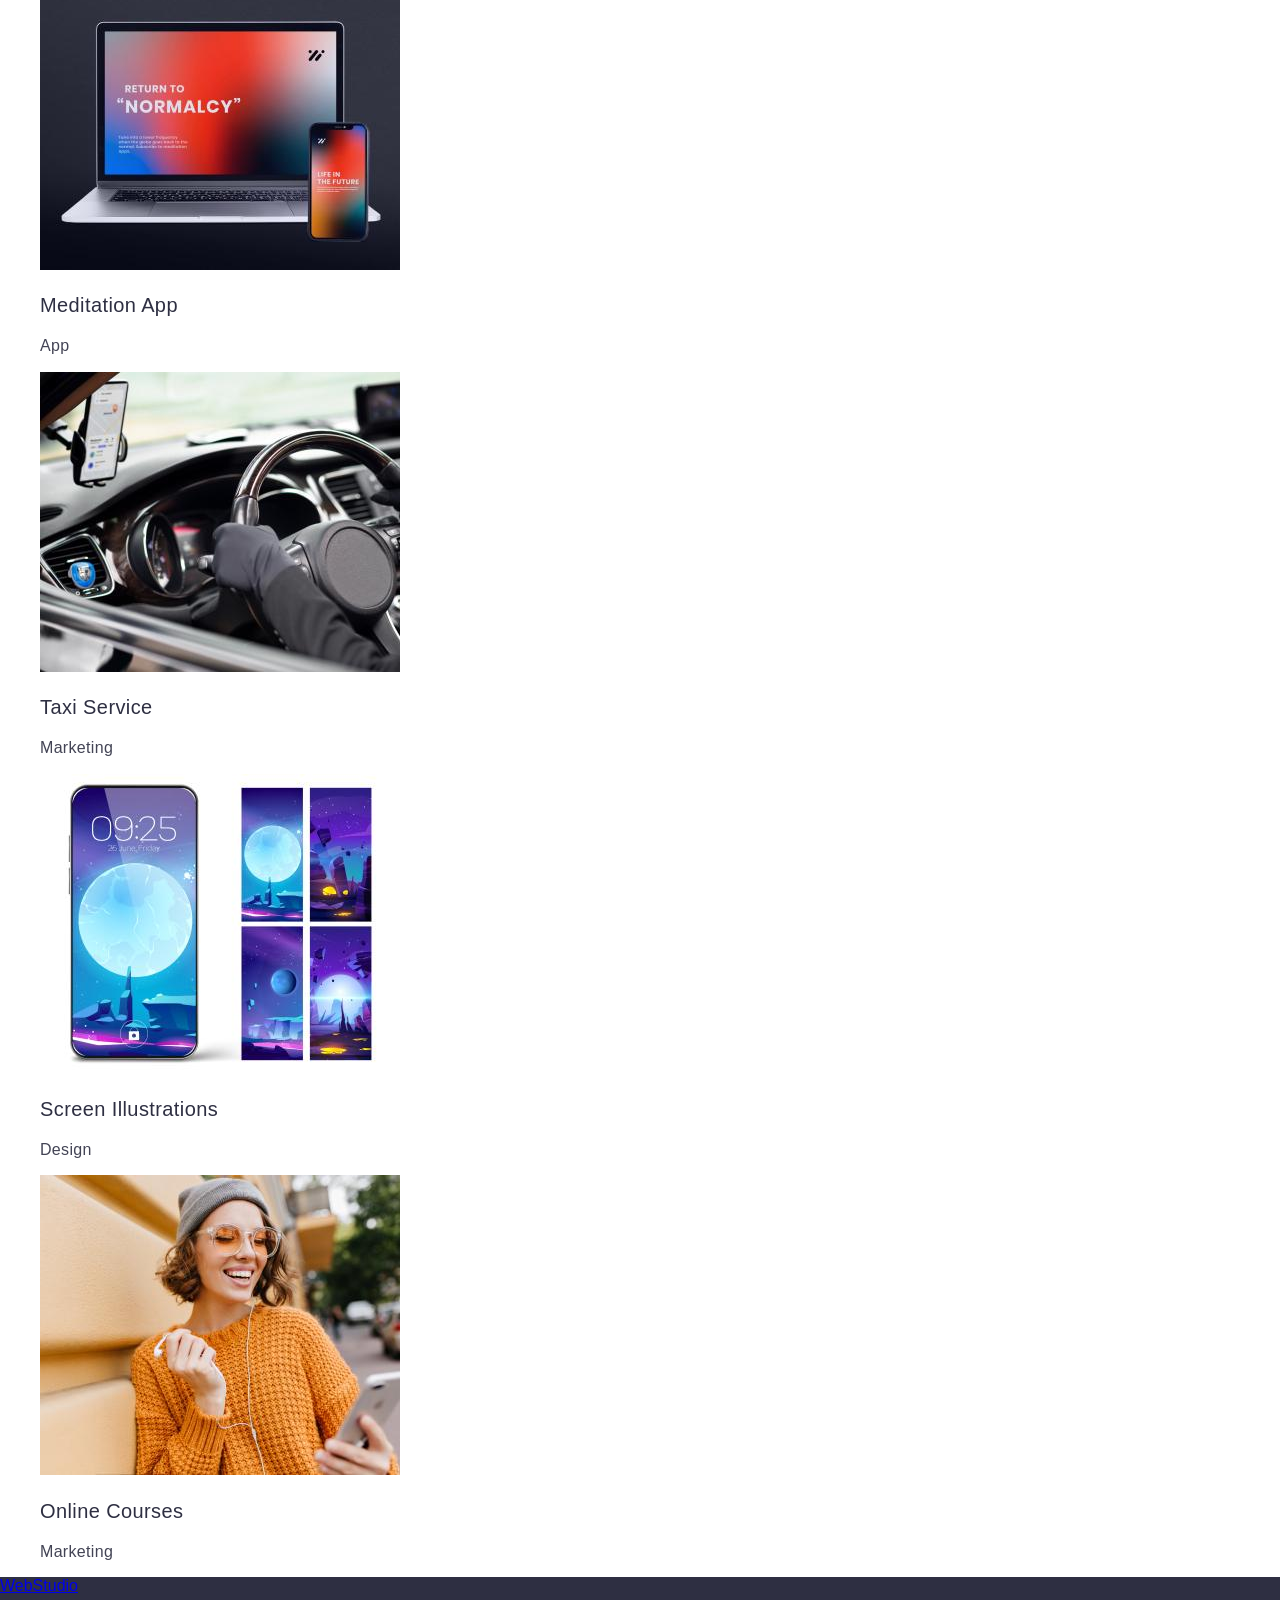
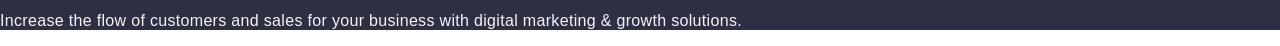
==== commit 1edef665: "Add files via upload" ====
--- a/index.html
+++ b/index.html
@@ -21,7 +21,10 @@
   <body>
     <header class="header">
       <nav class="navigation">
-        <ul class="navigation-list-logo">
+        <a href="./index.html" class="navigation-list-logo-item-left"
+          >Web<span class="navigation-list-logo-item-right">Studio</span></a
+        >
+        <!--<ul class="navigation-list-logo">
           <li>
             <a class="navigation-list-logo-item-left" href="./index.html"
               >Web</a
@@ -32,16 +35,16 @@
               >Studio</a
             >
           </li>
-        </ul>
+        </ul> -->
         <ul class="navigation-list">
           <li class="navigation-list-item">
-            <a class="navigation-list-link" href="">Studio</a>
+            <a class="navigation-list-link" href="./index.html">Studio</a>
           </li>
           <li class="navigation-list-item">
-            <a class="navigation-list-link" href="">Portfolio</a>
+            <a class="navigation-list-link" href="./index.html">Portfolio</a>
           </li>
           <li class="navigation-list-item">
-            <a class="navigation-list-link" href="">Contacts</a>
+            <a class="navigation-list-link" href="./index.html">Contacts</a>
           </li>
         </ul>
       </nav>
@@ -221,6 +224,7 @@
 
     <!---->
     <footer class="footer">
+      <!--
       <ul class="navigation-list-logo">
         <li>
           <a class="footer-navigation-list-logo-item-left" href="./index.html"
@@ -232,8 +236,10 @@
             >Studio</a
           >
         </li>
-      </ul>
-      <!--<a href="./index.html">WebStudio</a>-->
+      </ul> -->
+      <a href="./index.html" class="footer-logo-item-left"
+        >Web<span class="footer-logo-item-right">Studio</span></a
+      >
 
       <p class="footer-text">
         Increase the flow of customers and sales for your business with digital
--- a/css/styles.css
+++ b/css/styles.css
@@ -0,0 +1,239 @@
+body {
+    font-family: "Roboto" , sans-serif;
+    color: #2E2F42;
+    }
+ul, ol
+    {
+        list-style-type: none;
+    }
+
+
+         /*========COMPONENTS========*/
+
+        .modal-btn 
+        {
+                font-size: 16px;
+                font-weight: 500;
+                line-height: 1,5;
+                letter-spacing: 0.04em;
+                text-align: left;
+                color: #FFFFFF;
+                background: #4D5AE5;
+        }
+
+
+
+
+         /*========END-COMPONENTS========*/
+
+
+        /*======== HEADER ========*/
+
+          .navigation-list-logo-item-left
+           {
+            font-family: Raleway;
+                font-size: 18px;
+                font-weight: 700;
+                line-height: 1,166;
+                letter-spacing: 0.03em;
+                text-align: left;
+                color: #4D5AE5;
+                text-decoration: none;
+                text-transform: uppercase;
+           }
+           .navigation-list-logo-item-right 
+           {
+            font-family: Raleway;
+                font-size: 18px;
+                font-weight: 700;
+                line-height: 1,166;
+                letter-spacing: 0.03em;
+                text-align: left;
+                text-decoration: none;
+                text-transform: uppercase;
+            
+           }
+            .navigation-list-link 
+           {
+                font-size: 16px;
+                font-weight: 500;
+                line-height: 1,5;
+                letter-spacing: 0.02em;
+                text-align: left;
+                text-decoration: none;
+           }
+            
+            .address-list-mailto,
+            .address-list-phone-number
+           {
+                font-size: 16px;
+                line-height: 1,5;
+                letter-spacing: 0.02em;
+                text-align: left;
+                text-decoration: none;
+                color: #434455;
+                font-style: normal;
+           }
+            .navigation-list-link:hover,
+            .navigation-list-link:focus,
+            .address-list-mailto:hover,
+            .address-list-mailto:focus,
+            .address-list-phone-number:hover,
+            .address-list-phone-number:focus
+
+            {
+               color: #404BBF;
+            }
+
+/*========END-HEADER ========*/
+
+/*========HERO========*/
+
+            .hero 
+            {
+                background: #2E2F42;
+            }
+
+            .main-header 
+            {
+                    font-size: 56px;
+                    font-weight: 700;
+                    line-height: 1,071;
+                    letter-spacing: 0.02em;
+                    text-align: center;
+                    color: #FFFFFF;
+            }
+
+            .modal-btn:hover,
+            .modal-btn:focus 
+            {
+                background: #404BBF;
+                cursor: pointer;
+            }
+
+         /*========END-HERO========*/
+
+
+           /*========ABOUT========*/
+
+           .secondary-header 
+           {
+                font-size: 36px;
+                font-weight: 700;
+                line-height: 1,111;
+                letter-spacing: 0.02em;
+                text-align: center;
+           }
+
+            .about-header-list 
+            {
+                    font-size: 20px;
+                    font-weight: 500;
+                    line-height: 1,2;
+                    letter-spacing: 0.02em;
+                    text-align: left;
+            }
+
+            .about-strengths-list-item 
+            {
+                    font-size: 16px;
+                    line-height: 1,5;
+                    letter-spacing: 0.02em;
+                    text-align: left;
+                    color: #434455;
+            }
+           /*========END-ABOUT========*/
+
+               /*========AGENCY========*/
+
+            .agency 
+            {
+                background: #F4F4FD;
+            }
+
+            .agency-list-name 
+            {
+        
+                font-size: 20px;
+                font-weight: 500;
+                line-height: 1,2;
+                letter-spacing: 0.02em;
+                text-align: center;
+            }
+
+            .agency-list-name-item 
+            {
+                font-size: 16px;
+                line-height: 1,5;
+                letter-spacing: 0.02em;
+                text-align: center;
+                color: #434455;
+            }
+
+          /*========END-AGENCY========*/
+
+       /*========PORTFOLIO========*/
+
+       .portfolio-list-title 
+       {
+            font-size: 20px;
+            font-weight: 500;
+            line-height: 1,2;
+            letter-spacing: 0.02em;
+            text-align: left;
+       }
+
+       .portfolio-list-product 
+       {
+            font-size: 16px;
+            line-height: 1,5;
+            letter-spacing: 0.02em;
+            text-align: left;
+            color: #434455;;
+       }
+
+     /*========END-PORTFOLIO========*/
+
+      /*========FOOTER========*/
+
+      .footer 
+      {
+        background: #2E2F42;
+      }
+
+      .footer-navigation-list-logo-item-left 
+      {
+        font-family: Raleway;
+            font-size: 18px;
+            font-weight: 700;
+            line-height: 1,166;
+            letter-spacing: 0.03em;
+            text-align: left;
+            color: #4D5AE5;
+            text-transform: uppercase;
+            text-decoration: none;
+      }
+
+      .footer-navigation-list-logo-item-right 
+      {
+        font-family: Raleway;
+            font-size: 18px;
+            font-weight: 700;
+            line-height: 1,166;
+            letter-spacing: 0.03em;
+            text-align: left;
+            color: #F4F4FD;
+            text-transform: uppercase;
+            text-decoration: none;
+      }
+
+      .footer-text 
+      {
+            font-size: 16px;
+            line-height: 1,5;
+            letter-spacing: 0.02em;
+            text-align: left;
+            color: #F4F4FD;
+      }
+
+           /*========END-FOOTER========*/
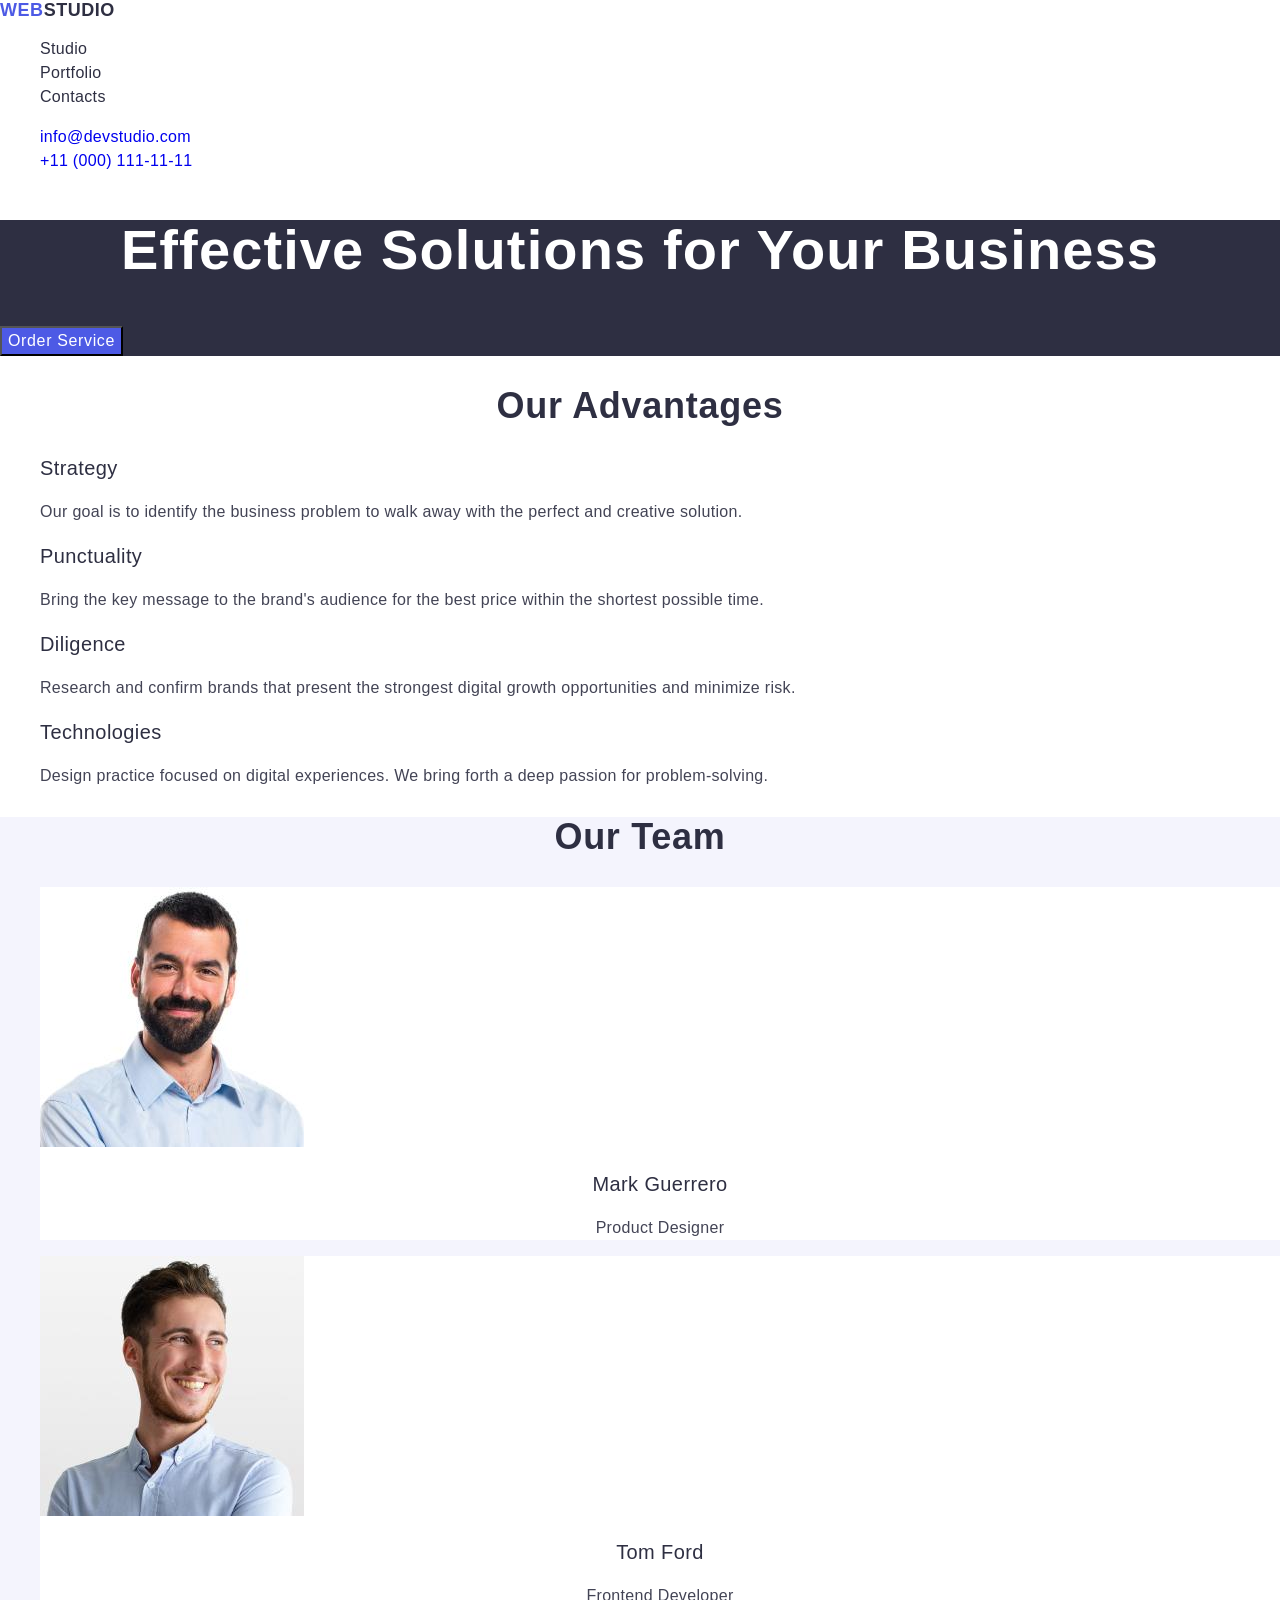
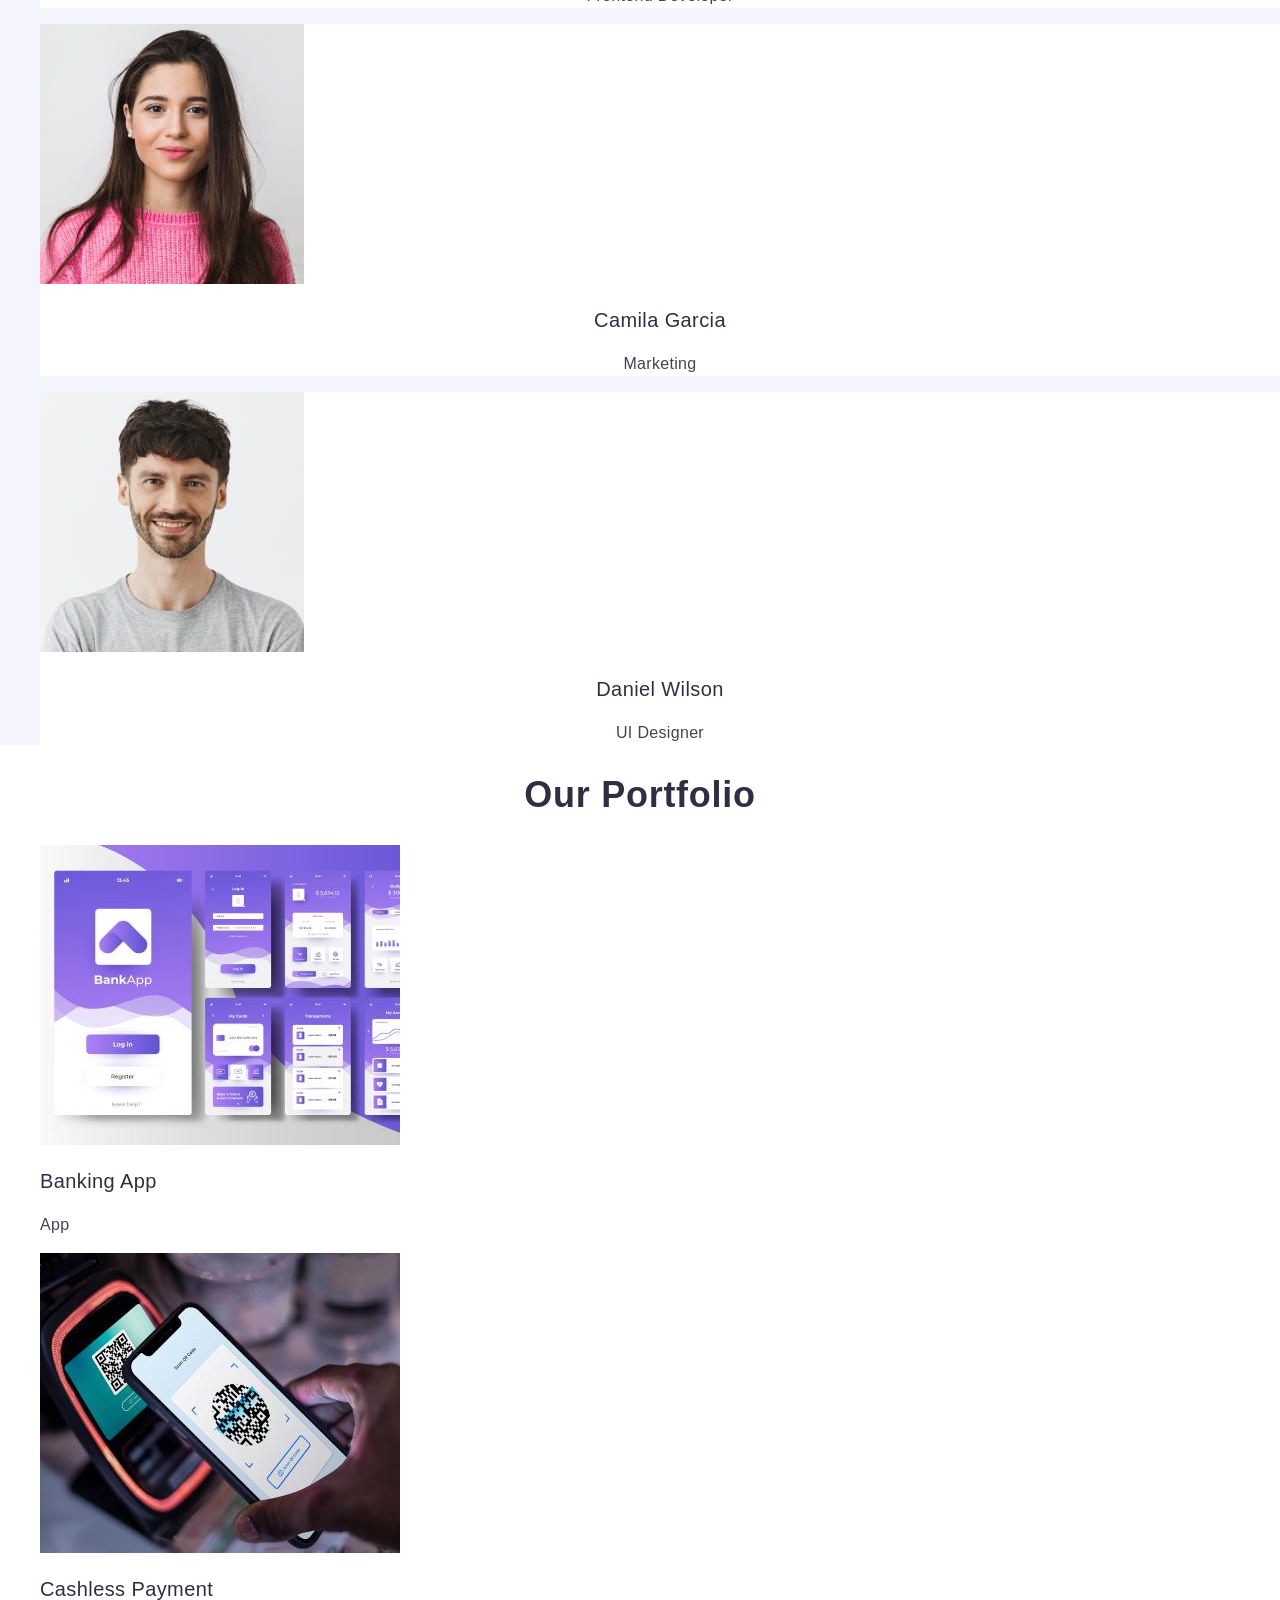
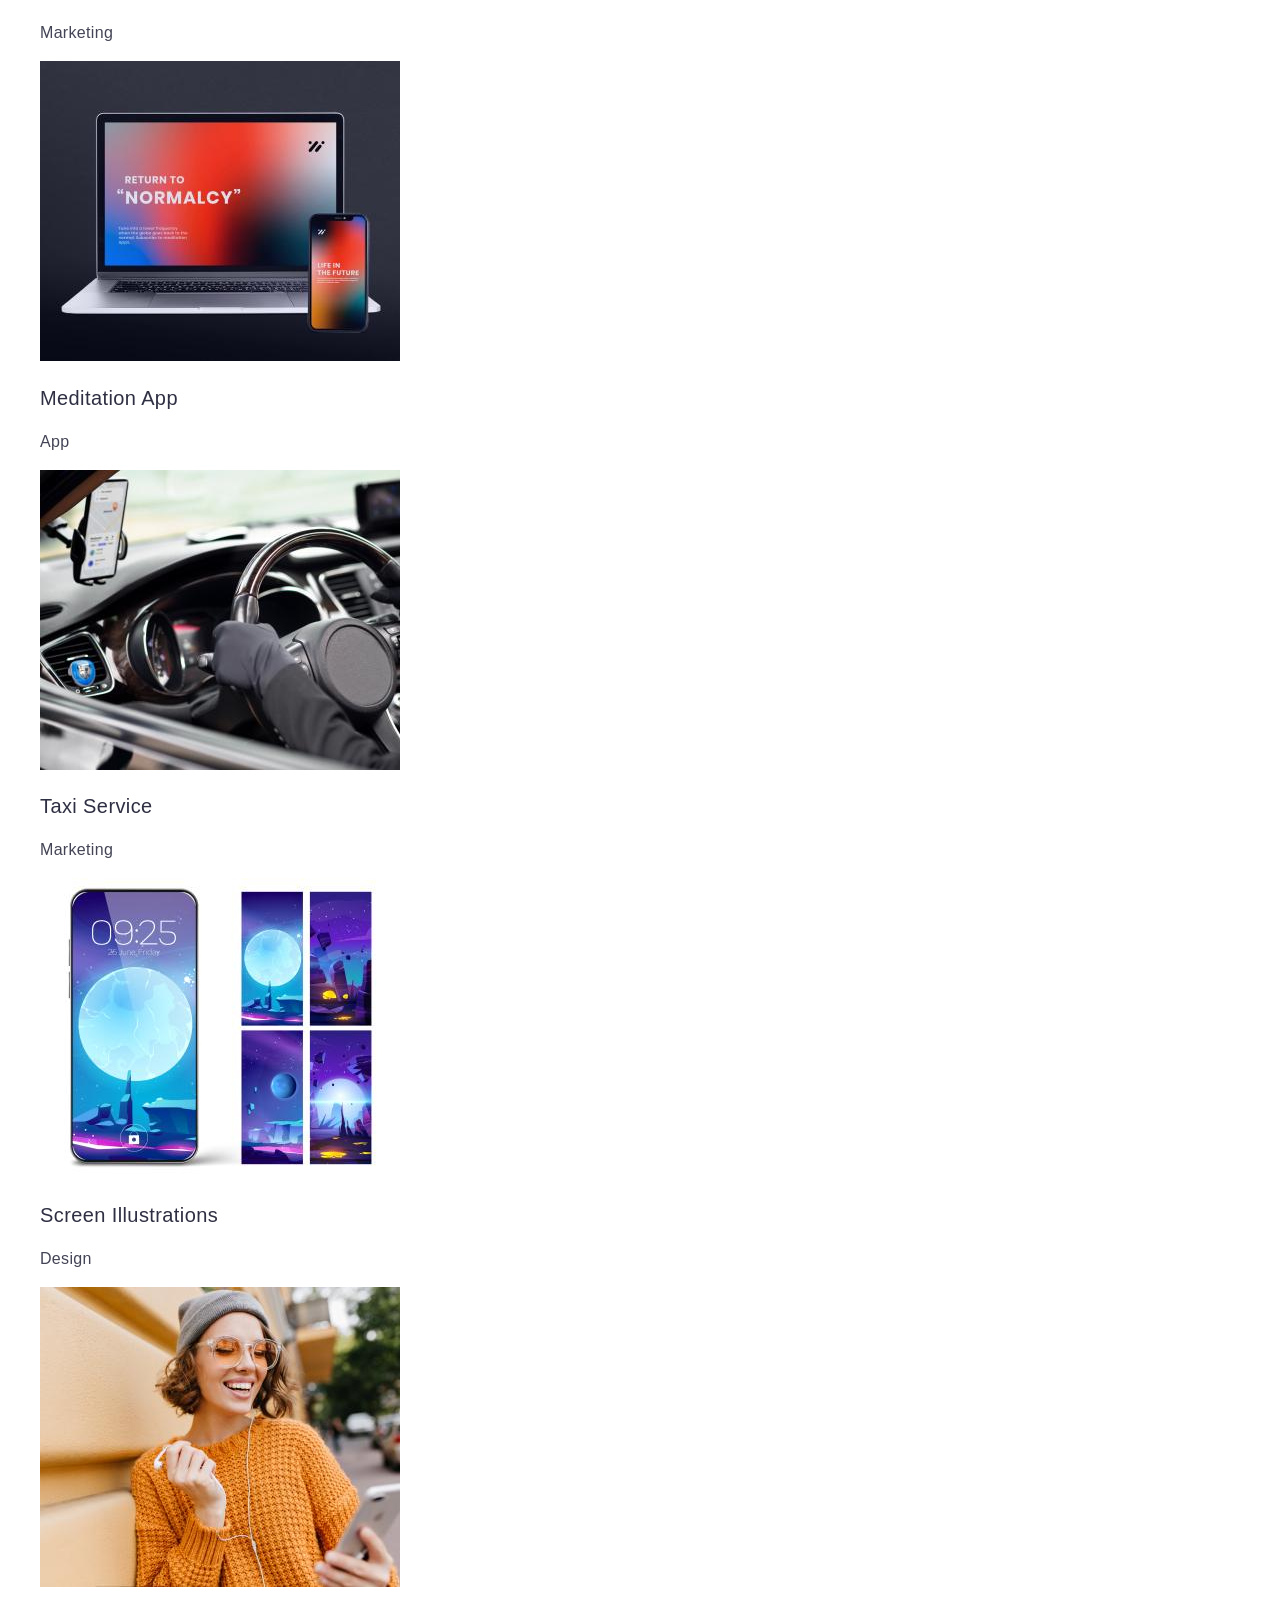
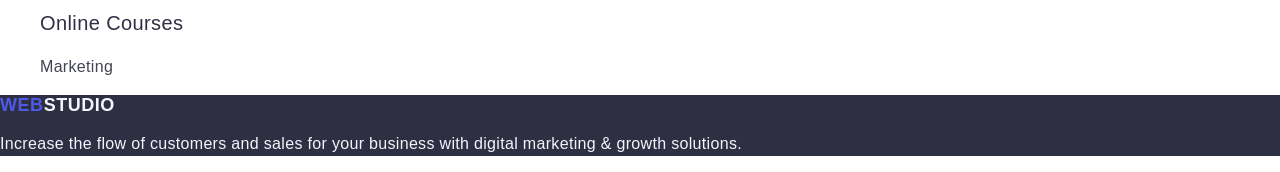
==== commit cc07c006: "Add files via upload" ====
--- a/index.html
+++ b/index.html
@@ -41,15 +41,15 @@
             <a class="navigation-list-link" href="./index.html">Studio</a>
           </li>
           <li class="navigation-list-item">
-            <a class="navigation-list-link" href="./index.html">Portfolio</a>
+            <a class="navigation-list-link" href="">Portfolio</a>
           </li>
           <li class="navigation-list-item">
-            <a class="navigation-list-link" href="./index.html">Contacts</a>
+            <a class="navigation-list-link" href="">Contacts</a>
           </li>
         </ul>
       </nav>
-      <address>
-        <ul class="address">
+      <address class="address">
+        <ul class="address-list-item">
           <li class="address-list">
             <a class="address-list-mailto" href="mailto:info@devstudio.com"
               >info@devstudio.com</a
--- a/css/styles.css
+++ b/css/styles.css
@@ -1,6 +1,8 @@
 body {
     font-family: "Roboto" , sans-serif;
-    color: #2E2F42;
+   /* color: #2E2F42;*/
+    background-color: #FFFFFF;
+    color: #434455;
     }
 ul, ol
     {
@@ -14,11 +16,11 @@
         {
                 font-size: 16px;
                 font-weight: 500;
-                line-height: 1,5;
+                line-height: 1.5;
                 letter-spacing: 0.04em;
                 text-align: left;
                 color: #FFFFFF;
-                background: #4D5AE5;
+                background-color: #4D5AE5;
         }
 
 
@@ -31,10 +33,10 @@
 
           .navigation-list-logo-item-left
            {
-            font-family: Raleway;
+            font-family: Raleway, sans-serif;
                 font-size: 18px;
                 font-weight: 700;
-                line-height: 1,166;
+                line-height: 1.17;
                 letter-spacing: 0.03em;
                 text-align: left;
                 color: #4D5AE5;
@@ -43,37 +45,44 @@
            }
            .navigation-list-logo-item-right 
            {
-            font-family: Raleway;
+            font-family: Raleway, sans-serif;
                 font-size: 18px;
                 font-weight: 700;
-                line-height: 1,166;
+                line-height: 1.166;
                 letter-spacing: 0.03em;
                 text-align: left;
                 text-decoration: none;
                 text-transform: uppercase;
+                color: #2E2F42;
             
            }
             .navigation-list-link 
            {
                 font-size: 16px;
                 font-weight: 500;
-                line-height: 1,5;
-                letter-spacing: 0.02em;
-                text-align: left;
-                text-decoration: none;
+                line-height: 1.5;
+                letter-spacing: 0.02em;
+                text-align: left;
+                text-decoration: none;
+                color: #2E2F42;
            }
             
             .address-list-mailto,
             .address-list-phone-number
            {
                 font-size: 16px;
-                line-height: 1,5;
-                letter-spacing: 0.02em;
-                text-align: left;
-                text-decoration: none;
-                color: #434455;
+                line-height: 1.5;
+                letter-spacing: 0.02em;
+                text-align: left;
+                text-decoration: none;
+                /*color: #434455;*/
+            }
+
+           .address 
+           {
                 font-style: normal;
            }
+
             .navigation-list-link:hover,
             .navigation-list-link:focus,
             .address-list-mailto:hover,
@@ -91,14 +100,14 @@
 
             .hero 
             {
-                background: #2E2F42;
+                background-color: #2E2F42;
             }
 
             .main-header 
             {
                     font-size: 56px;
                     font-weight: 700;
-                    line-height: 1,071;
+                    line-height: 1.07;
                     letter-spacing: 0.02em;
                     text-align: center;
                     color: #FFFFFF;
@@ -107,7 +116,7 @@
             .modal-btn:hover,
             .modal-btn:focus 
             {
-                background: #404BBF;
+                background-color: #404BBF;
                 cursor: pointer;
             }
 
@@ -120,35 +129,45 @@
            {
                 font-size: 36px;
                 font-weight: 700;
-                line-height: 1,111;
+                line-height: 1.11;
                 letter-spacing: 0.02em;
                 text-align: center;
+                color: #2E2F42;
+                text-transform: capitalize;
            }
 
             .about-header-list 
             {
                     font-size: 20px;
                     font-weight: 500;
-                    line-height: 1,2;
+                    line-height: 1.2;
                     letter-spacing: 0.02em;
                     text-align: left;
+                    color: #2E2F42;
             }
 
             .about-strengths-list-item 
             {
                     font-size: 16px;
-                    line-height: 1,5;
+                    line-height: 1.5;
                     letter-spacing: 0.02em;
                     text-align: left;
-                    color: #434455;
-            }
+                    /*color: #434455;*/
+            }
+
+           
            /*========END-ABOUT========*/
 
                /*========AGENCY========*/
 
             .agency 
             {
-                background: #F4F4FD;
+                background-color: #F4F4FD;
+            }
+                         
+            .agency-img-list 
+            {
+                background-color: #FFFFFF;
             }
 
             .agency-list-name 
@@ -156,18 +175,19 @@
         
                 font-size: 20px;
                 font-weight: 500;
-                line-height: 1,2;
+                line-height: 1.2;
                 letter-spacing: 0.02em;
                 text-align: center;
+                color: #2E2F42;
             }
 
             .agency-list-name-item 
             {
                 font-size: 16px;
-                line-height: 1,5;
+                line-height: 1.5;
                 letter-spacing: 0.02em;
                 text-align: center;
-                color: #434455;
+                /*color: #434455;*/
             }
 
           /*========END-AGENCY========*/
@@ -178,18 +198,19 @@
        {
             font-size: 20px;
             font-weight: 500;
-            line-height: 1,2;
+            line-height: 1.2;
             letter-spacing: 0.02em;
             text-align: left;
+            color: #2E2F42;
        }
 
        .portfolio-list-product 
        {
             font-size: 16px;
-            line-height: 1,5;
+            line-height: 1.5;
             letter-spacing: 0.02em;
             text-align: left;
-            color: #434455;;
+            /*color: #434455;*/
        }
 
      /*========END-PORTFOLIO========*/
@@ -201,12 +222,13 @@
         background: #2E2F42;
       }
 
-      .footer-navigation-list-logo-item-left 
-      {
-        font-family: Raleway;
+      .footer-logo-item-left,
+      .footer-logo-item-right
+      {
+        font-family: Raleway, sans-serif;
             font-size: 18px;
             font-weight: 700;
-            line-height: 1,166;
+            line-height: 1.17;
             letter-spacing: 0.03em;
             text-align: left;
             color: #4D5AE5;
@@ -214,23 +236,22 @@
             text-decoration: none;
       }
 
-      .footer-navigation-list-logo-item-right 
-      {
-        font-family: Raleway;
+      .footer-logo-item-right 
+      {
+       /* font-family: Raleway, sans-serif;
             font-size: 18px;
             font-weight: 700;
-            line-height: 1,166;
+            line-height: 1.17;
             letter-spacing: 0.03em;
-            text-align: left;
+            text-align: left;*/
             color: #F4F4FD;
-            text-transform: uppercase;
-            text-decoration: none;
+            /*text-transform: uppercase;
+            text-decoration: none;*/
       }
 
       .footer-text 
       {
-            font-size: 16px;
-            line-height: 1,5;
+            line-height: 1.5;
             letter-spacing: 0.02em;
             text-align: left;
             color: #F4F4FD;
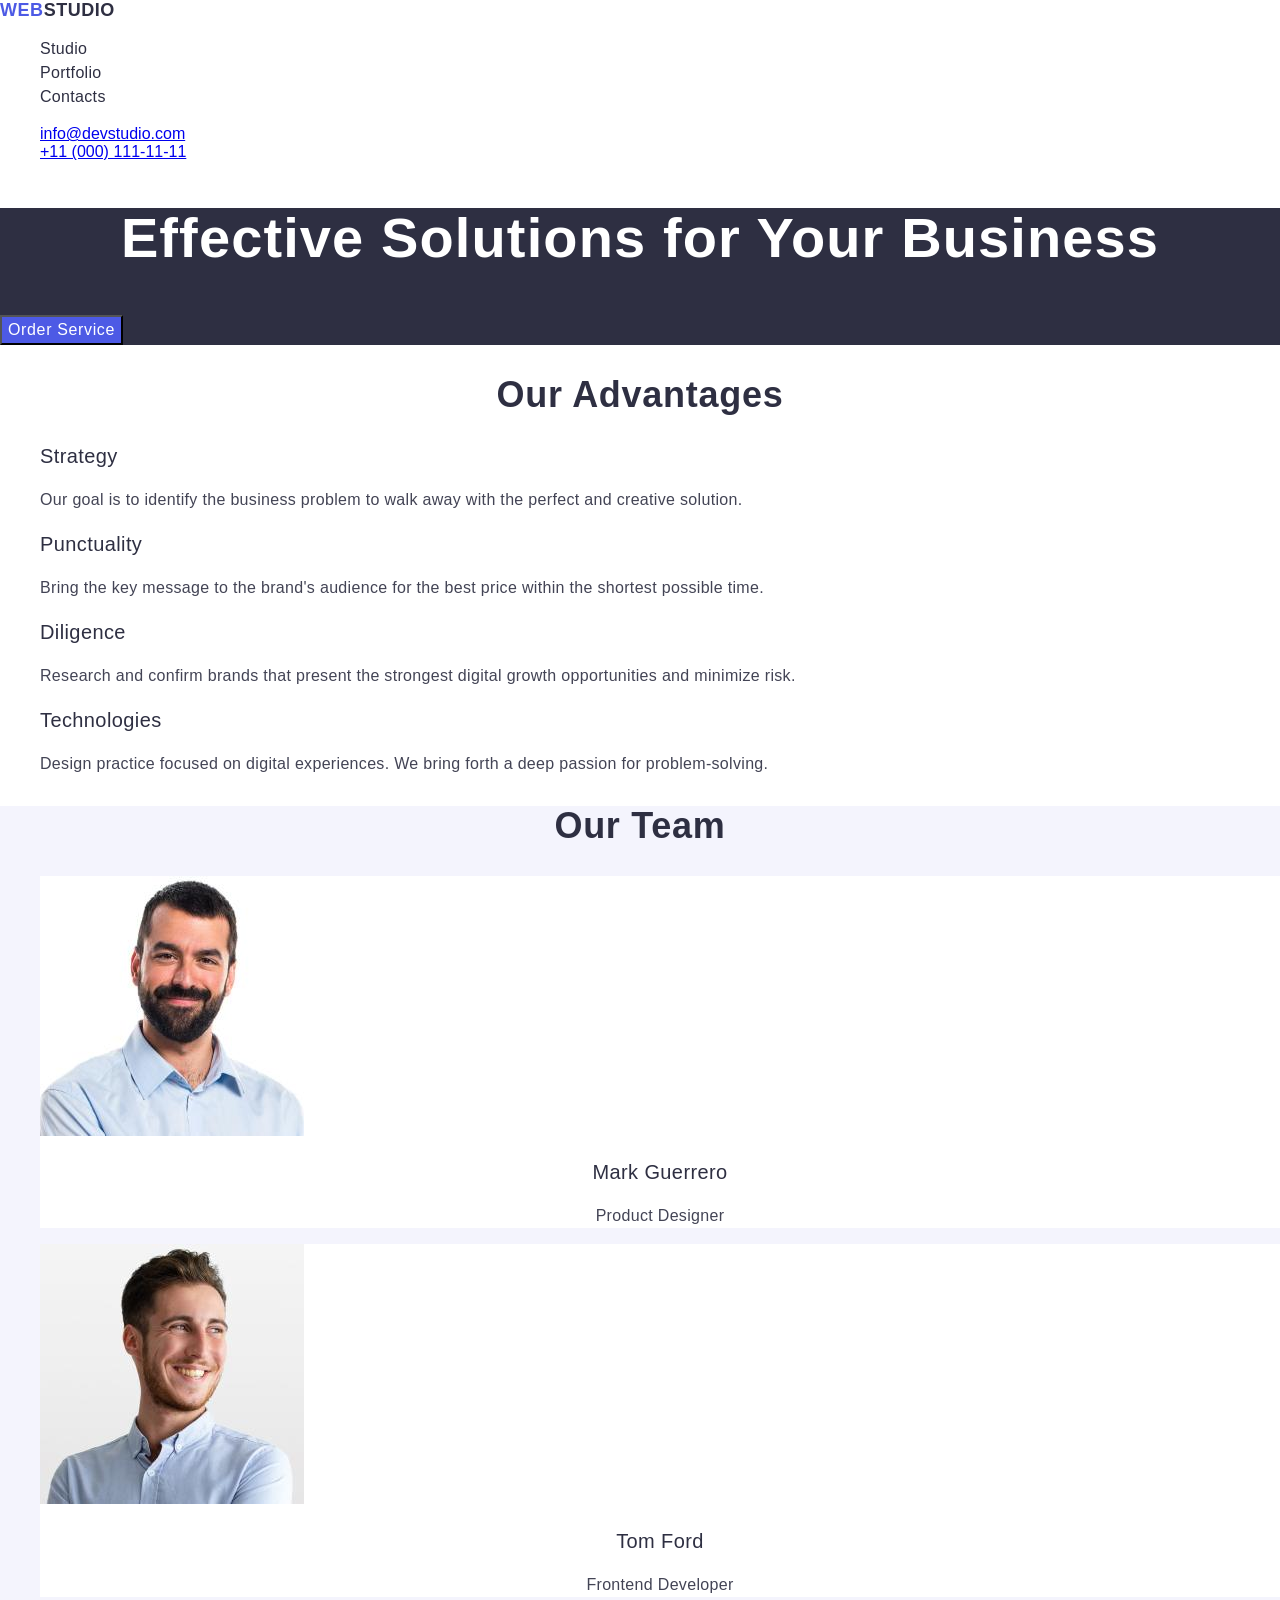
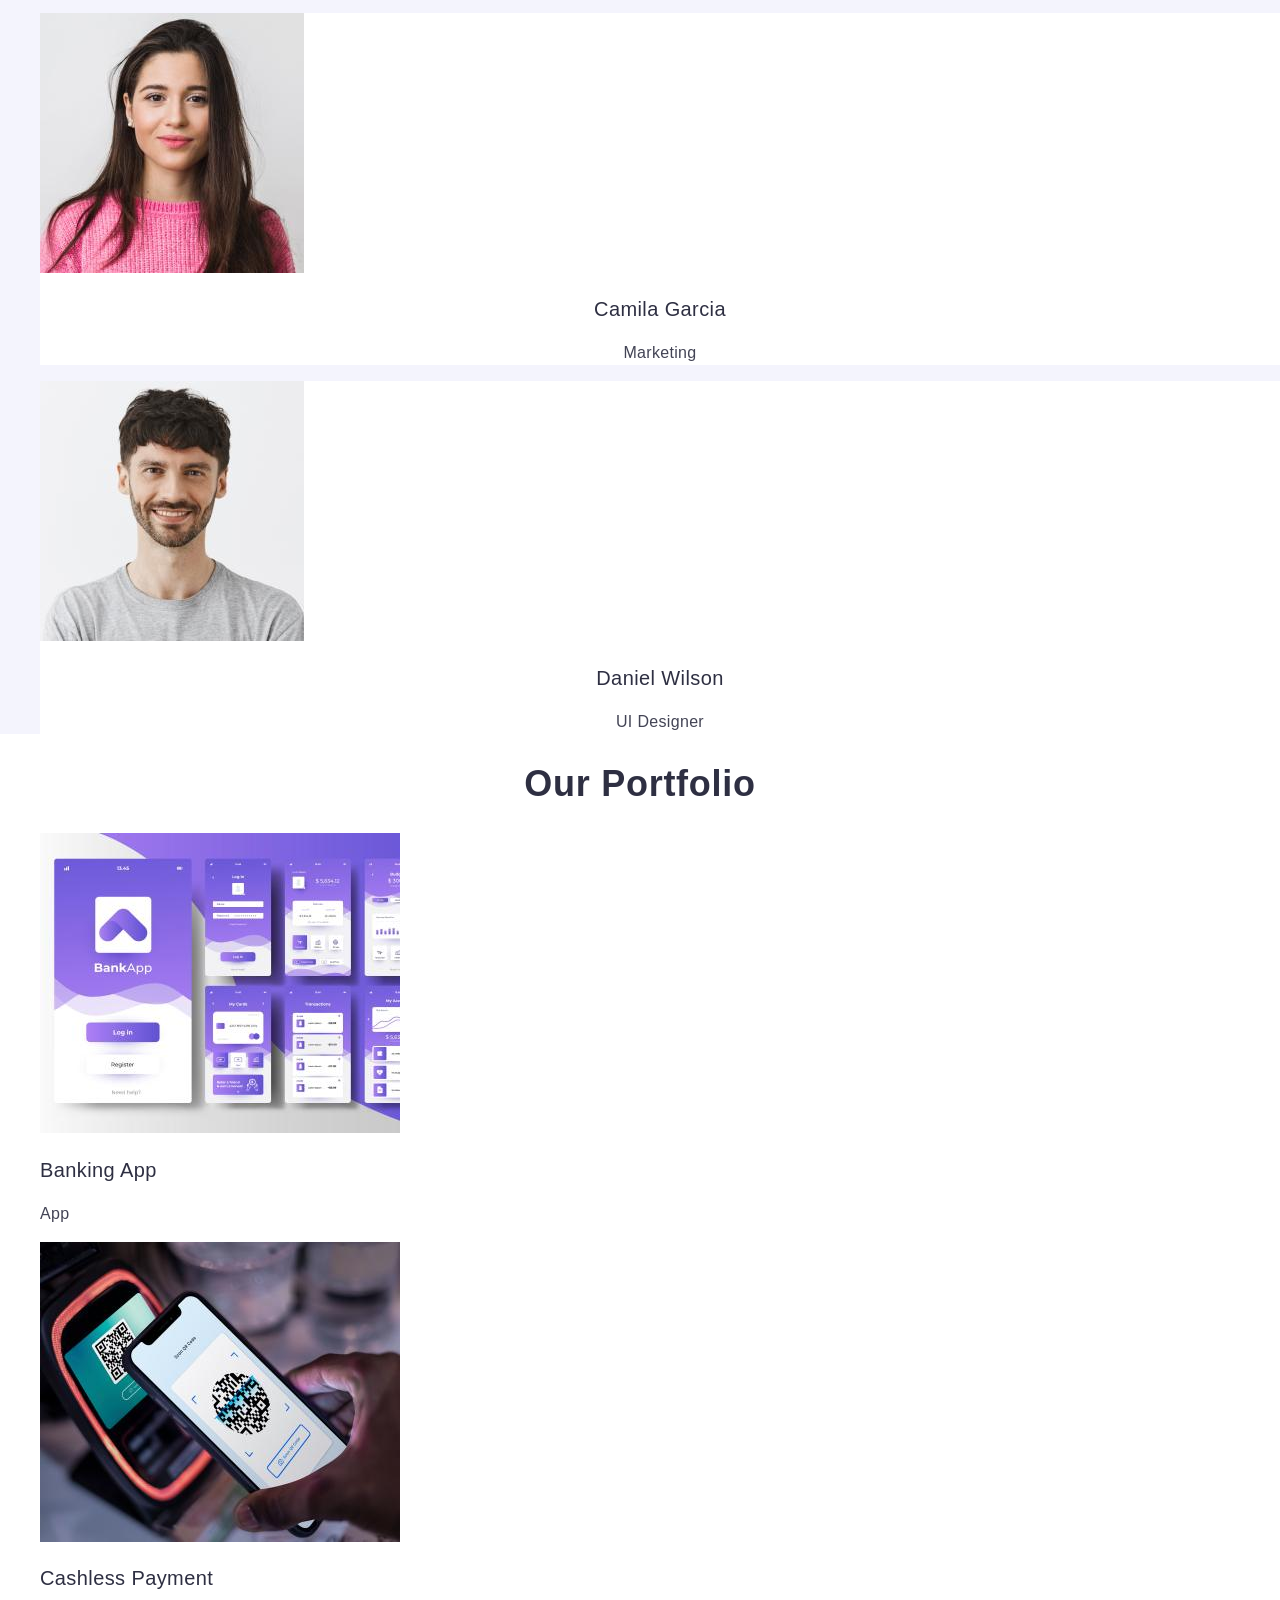
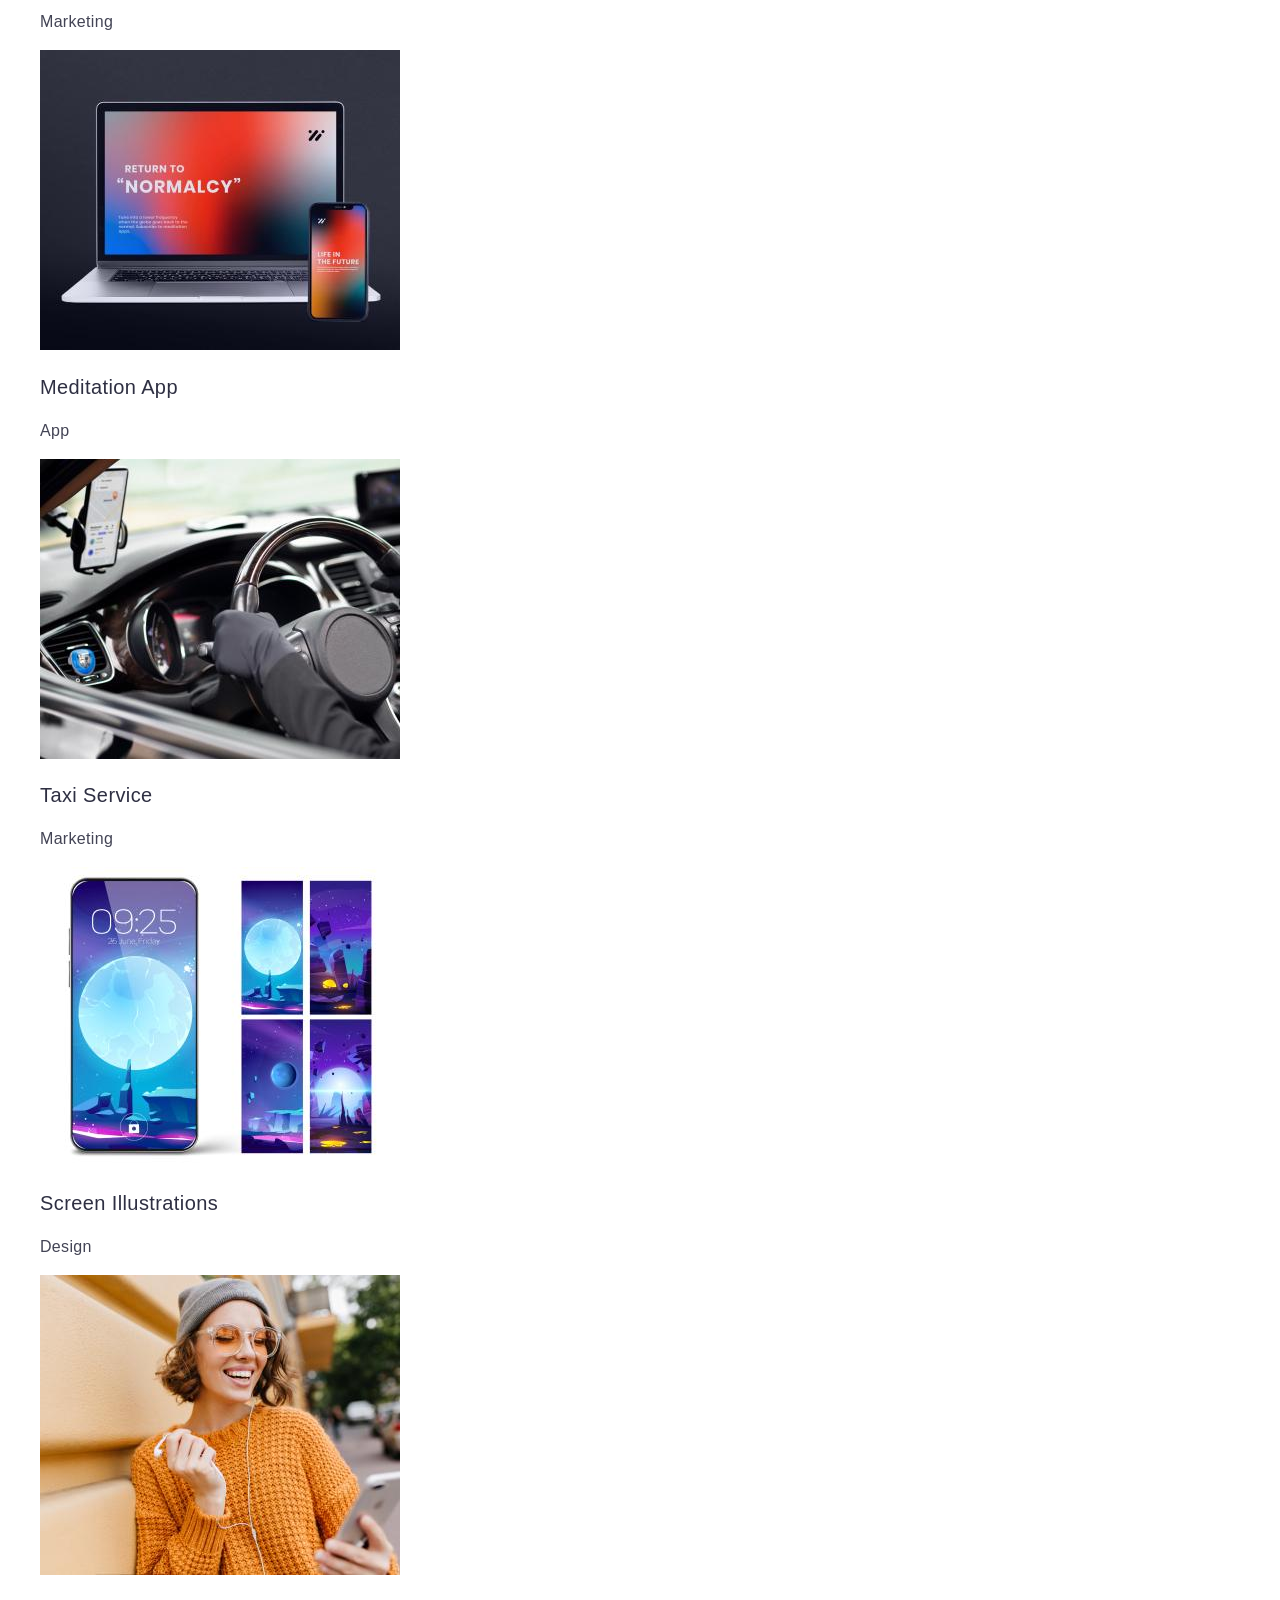
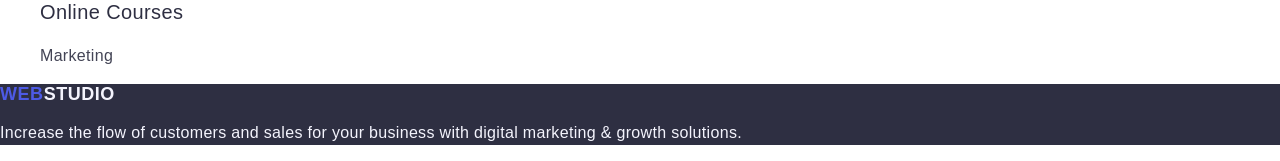
==== commit c3887e72: "Add files via upload" ====
--- a/index.html
+++ b/index.html
@@ -51,12 +51,16 @@
       <address class="address">
         <ul class="address-list-item">
           <li class="address-list">
-            <a class="address-list-mailto" href="mailto:info@devstudio.com"
+            <a
+              class="address-list-mailto-phone"
+              href="mailto:info@devstudio.com"
               >info@devstudio.com</a
             >
           </li>
           <li class="address-list">
-            <a class="address-list-phone-number" href="tel:+110001111111"
+            <a
+              class="address-list-mailto-phone"
+              href="teladdress-list-mailto-phone:+110001111111"
               >+11 (000) 111-11-11</a
             >
           </li>
--- a/css/styles.css
+++ b/css/styles.css
@@ -75,7 +75,7 @@
                 letter-spacing: 0.02em;
                 text-align: left;
                 text-decoration: none;
-                /*color: #434455;*/
+                color: #434455;
             }
 
            .address 
